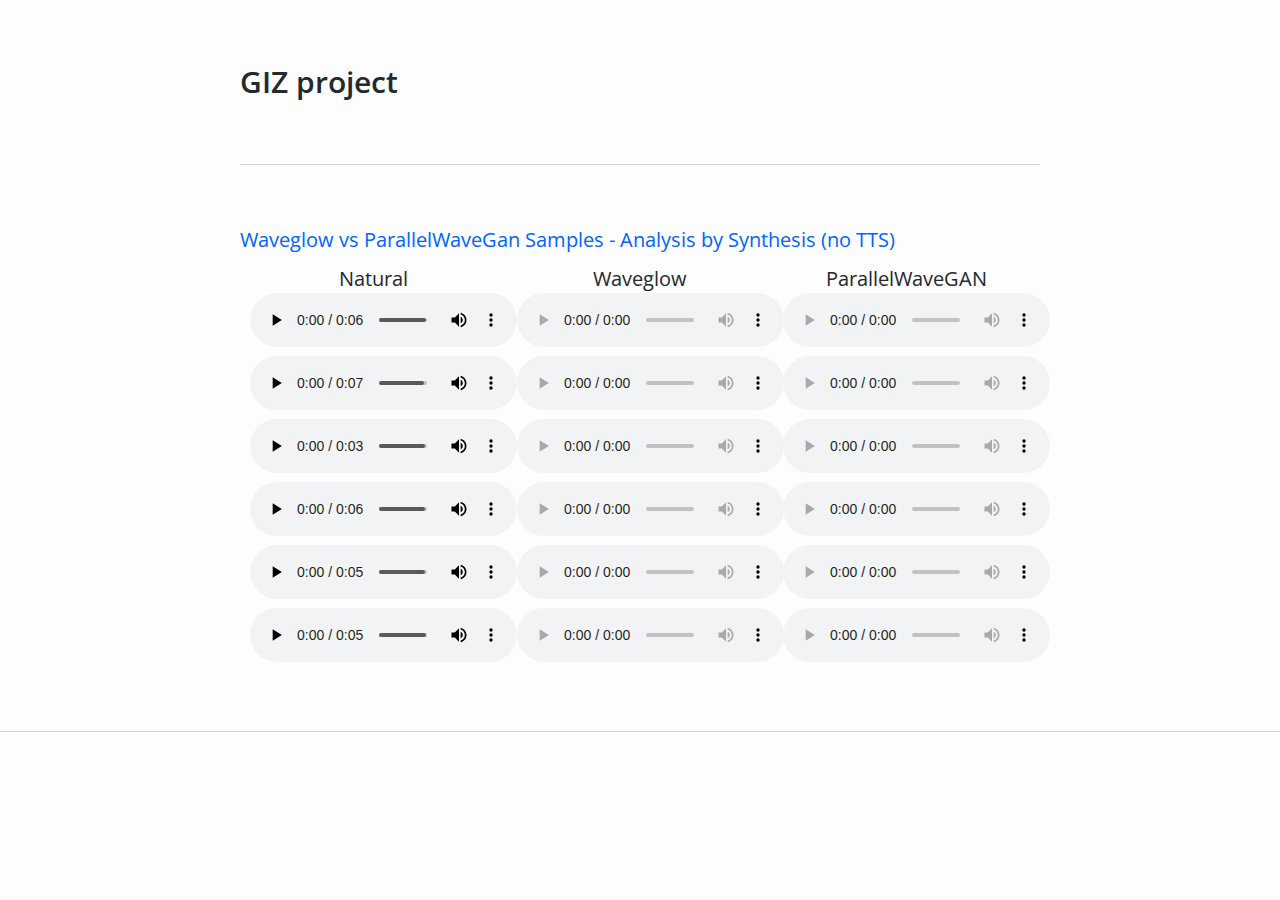
==== giz/index.html @ 2bfb4810 "changed layout to table, added natural samples" ====
<!DOCTYPE html>
<html lang="en">

<head>
    <title>GIZ project - Audio Samples</title>

    <link href="https://fonts.googleapis.com/css?family=Crimson+Text:400,400i" rel="stylesheet">
    <link href="https://fonts.googleapis.com/css?family=Open+Sans:400,600" rel="stylesheet">
    <link rel="stylesheet" type="text/css" href="index.css">

    <meta charset="utf-8">
    <meta name="viewport" content="width=device-width, initial-scale=1.0">
</head>

<body>



    <div id='section-1' class='section'>
        <h2>GIZ project</h2>

        <hr>
        <h4>Waveglow vs ParallelWaveGan Samples - Analysis by Synthesis (no TTS)</h3>
        
        
        <table border="2" align="center" cellpadding="20" cellspacing="0" bordercolor="#F4F4F4" style="width:100%">
            <!--<table border="1" style="width:50%" align="center">-->

            <tbody style="width:90%">
			<tr>
                <th style="width:33%">Natural</th>
                <th style="width:33%">Waveglow</th>
                <th style="width:33%"> ParallelWaveGAN</th>
            </tr>
            <tr>
                <td><div class='labeled-audio'><audio preload='metadata' controls><source src='samples/natural/TTS_01_1.wav' type='audio/mpeg'></audio></div></td>
                <td><div class='labeled-audio'><audio preload='metadata' controls><source src='samples/paralelwg/TTS_01_1_gen.wav' type='audio/mpeg'></audio></div></td>
                <td><div class='labeled-audio'><audio preload='metadata' controls><source src='samples/waveglow/TTS_01_1.wav_synthesis.wav' type='audio/mpeg'></audio></div></td>
            </tr>

            <tr>
                <td><div class='labeled-audio'><audio preload='metadata' controls><source src='samples/natural/TTS_01_2.wav' type='audio/mpeg'></audio></div></td>   
                <td><div class='labeled-audio'><audio preload='metadata' controls><source src='samples/paralelwg/TTS_01_2_gen.wav' type='audio/mpeg'></audio></div></td>
                <td><div class='labeled-audio'><audio preload='metadata' controls><source src='samples/waveglow/TTS_01_2.wav_synthesis.wav' type='audio/mpeg'></audio></div></td>
            </tr>

            <tr>
                <td><div class='labeled-audio'><audio preload='metadata' controls><source src='samples/natural/TTS_01_3.wav' type='audio/mpeg'></audio></div></td>
                <td><div class='labeled-audio'><audio preload='metadata' controls><source src='samples/paralelwg/TTS_01_3_gen.wav' type='audio/mpeg'></audio></div></td>
                <td><div class='labeled-audio'><audio preload='metadata' controls><source src='samples/waveglow/TTS_01_3.wav_synthesis.wav' type='audio/mpeg'></audio></div></td>
            </tr>
                
            <tr>
                <td><div class='labeled-audio'><audio preload='metadata' controls><source src='samples/natural/TTS_01_4.wav' type='audio/mpeg'></audio></div></td>
                <td><div class='labeled-audio'><audio preload='metadata' controls><source src='samples/paralelwg/TTS_01_4_gen.wav' type='audio/mpeg'></audio></div></td>
                <td><div class='labeled-audio'><audio preload='metadata' controls><source src='samples/waveglow/TTS_01_4.wav_synthesis.wav' type='audio/mpeg'></audio></div></td>
            </tr>

            <tr>
                <td><div class='labeled-audio'><audio preload='metadata' controls><source src='samples/natural/TTS_01_5.wav' type='audio/mpeg'></audio></div></td>
                <td><div class='labeled-audio'><audio preload='metadata' controls><source src='samples/paralelwg/TTS_01_5_gen.wav' type='audio/mpeg'></audio></div></td>
                <td><div class='labeled-audio'><audio preload='metadata' controls><source src='samples/waveglow/TTS_01_5.wav_synthesis.wav' type='audio/mpeg'></audio></div></td>
            </tr>


            <tr>
                <td><div class='labeled-audio'><audio preload='metadata' controls><source src='samples/natural/TTS_01_6.wav' type='audio/mpeg'></audio></div></td>
                <td><div class='labeled-audio'><audio preload='metadata' controls><source src='samples/paralelwg/TTS_01_6_gen.wav' type='audio/mpeg'></audio></div></td>
                <td><div class='labeled-audio'><audio preload='metadata' controls><source src='samples/waveglow/TTS_01_6.wav_synthesis.wav' type='audio/mpeg'></audio></div></td>
            </tr>

            </tbody>
        </table>



<!--
        <div class='playlist'>
            <div class='labeled-audio'><audio preload='metadata' controls><source src='samples/paralelwg/TTS_01_1_gen.wav' type='audio/mpeg'></audio></div>
            <div class='labeled-audio'><audio preload='metadata' controls><source src='samples/paralelwg/TTS_01_2_gen.wav' type='audio/mpeg'></audio></div>
            <div class='labeled-audio'><audio preload='metadata' controls><source src='samples/paralelwg/TTS_01_3_gen.wav' type='audio/mpeg'></audio></div>
            <div class='labeled-audio'><audio preload='metadata' controls><source src='samples/paralelwg/TTS_01_4_gen.wav' type='audio/mpeg'></audio></div>
            <div class='labeled-audio'><audio preload='metadata' controls><source src='samples/paralelwg/TTS_01_5_gen.wav' type='audio/mpeg'></audio></div>
            <div class='labeled-audio'><audio preload='metadata' controls><source src='samples/paralelwg/TTS_01_6_gen.wav' type='audio/mpeg'></audio></div>
	    <div class='labeled-audio'><audio preload='metadata' controls><source src='samples/paralelwg/TTS_01_7_gen.wav' type='audio/mpeg'></audio></div>
	    <div class='labeled-audio'><audio preload='metadata' controls><source src='samples/paralelwg/TTS_01_8_gen.wav' type='audio/mpeg'></audio></div>
	    <div class='labeled-audio'><audio preload='metadata' controls><source src='samples/paralelwg/TTS_01_9_gen.wav' type='audio/mpeg'></audio></div>
        </div>

        <h3>Waveglow Samples</h3>
        
        <div class='playlist'>
            <div class='labeled-audio'><audio preload='metadata' controls><source src='samples/waveglow/TTS_01_1.wav_synthesis.wav' type='audio/mpeg'></audio></div>
            <div class='labeled-audio'><audio preload='metadata' controls><source src='samples/waveglow/TTS_01_2.wav_synthesis.wav' type='audio/mpeg'></audio></div>
            <div class='labeled-audio'><audio preload='metadata' controls><source src='samples/waveglow/TTS_01_3.wav_synthesis.wav' type='audio/mpeg'></audio></div>
            <div class='labeled-audio'><audio preload='metadata' controls><source src='samples/waveglow/TTS_01_4.wav_synthesis.wav' type='audio/mpeg'></audio></div>
            <div class='labeled-audio'><audio preload='metadata' controls><source src='samples/waveglow/TTS_01_5.wav_synthesis.wav' type='audio/mpeg'></audio></div>
            <div class='labeled-audio'><audio preload='metadata' controls><source src='samples/waveglow/TTS_01_6.wav_synthesis.wav' type='audio/mpeg'></audio></div>
	    <div class='labeled-audio'><audio preload='metadata' controls><source src='samples/waveglow/TTS_01_7.wav_synthesis.wav' type='audio/mpeg'></audio></div>
            <div class='labeled-audio'><audio preload='metadata' controls><source src='samples/waveglow/TTS_01_8.wav_synthesis.wav' type='audio/mpeg'></audio></div>
            <div class='labeled-audio'><audio preload='metadata' controls><source src='samples/waveglow/TTS_01_9.wav_synthesis.wav' type='audio/mpeg'></audio></div>
        </div>
-->
        
    </div>

    <hr>
 



</body>
</html>
---- giz/index.css ----
* {
    margin: 0;
    padding: 0;
    border: none;
    box-sizing: border-box;
    font-family: "Crimson Text", serif;
    font-weight: 400;
    font-size: 20px;
    line-height: 145%;
    color: rgb(75, 81, 93);
}

body {
    background-color: rgb(253, 253, 254);
    margin: 60px 0px;
    min-width: 300px;
}

h4 {
   color: rgb(0,100,255);
   font-family: "Open Sans", sans-serif;
   margin-bottom:20px;
}

h1, h2, h3, th{
    font-family: "Open Sans", sans-serif;
    color: rgb(36, 41, 46);
}

h1 {
    text-align: center;
    font-size: 40px;
    font-weight: 600;
    margin-bottom: 40px;
}

h2 {
    font-size: 30px;
    font-weight: 600;
    margin: 60px 0px 10px 0px;
}

h3 {
    font-size: 24px;
    font-weight: 400;
    margin: 40px 0px 10px 0px;
    padding-bottom: 12px;
    border-bottom: 2px solid rgb(229,232,235);
}

h4 {
    font-size: 20px;
    font-weight: 400;
    margin: 40px 0px 10px 0px;
}

ul {
    display:table;
    padding-left: 8%;
    margin: 0px 0px;
}

li {
    font-size: 20px;
    margin-top: 15px;
}

li:first-of-type {
    margin-top: 0px;
}

a {
    color: rgb(68, 128, 200)
}

a:link {
    text-decoration: none;
}

a:visited {
    text-decoration: none;
}

audio {
    width: 100%;
}

audio:focus {
    outline: none;
}

select {
    margin: auto;
    margin-bottom: 20px;
    display: block;
    font-size: 20px;
    width: 170px;
}

hr {
    margin: 60px 0px;
    border-bottom: 1px solid rgb(205, 208, 211);
}

p {
    margin: 15px 0px 20px 0px;
    padding-right: 5px;
}

.section {
    margin-bottom: 100px;
    width: 90%;
    margin: auto;
    max-width: 800px;
}

.toc > li {
    margin-top: 0px;
}

.text {
    font-size: 16px;
    text-align: center;
    font-style: italic;
    line-height: 120%;
}

.text2 {
    position: absolute;
    bottom: 60px;
}

.labeled-audio {
    text-align: center;
    display: inline;
    max-width: 350px;
    min-width: 275px;
    flex: 1 1 275px;
    margin: 5px 10px;
    position: relative;
}

.labeled-audio2 {
    min-height: 135px;
}

.labeled-audio2 > audio {
    position: absolute;
    left: 0px;
    bottom: 0px;
}

.labeled-audio > p {
    margin: 10px 0px 2px;
}

.playlist {
    display: flex;
    width: 100%;
    justify-content: space-around;
    flex-wrap: wrap;
    margin: 10px 40px 0px 0px;
}

.playlist-title {
    display: block;
    margin: 0px 20%;
    margin-top: 30px;
}
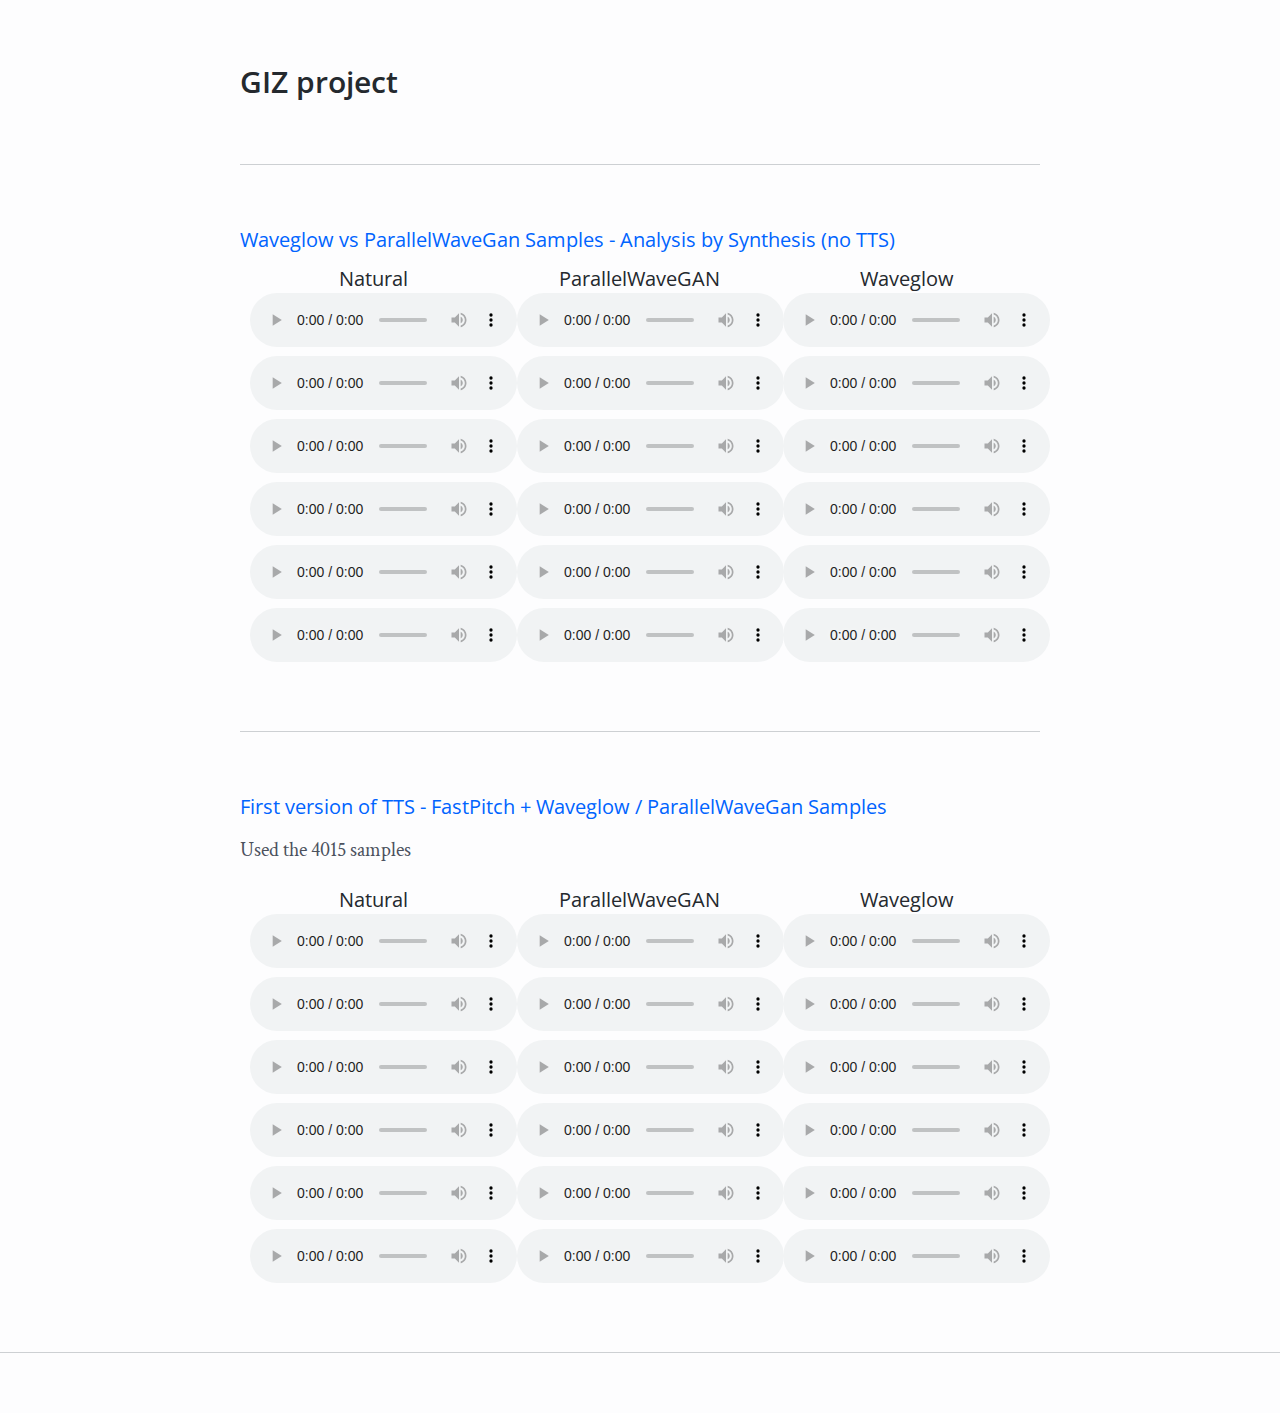
==== commit ddef9507: "minor bug fix in index.html" ====
--- a/giz/index.html
+++ b/giz/index.html
@@ -29,50 +29,105 @@
             <tbody style="width:90%">
 			<tr>
                 <th style="width:33%">Natural</th>
+                
+                <th style="width:33%"> ParallelWaveGAN</th>
                 <th style="width:33%">Waveglow</th>
-                <th style="width:33%"> ParallelWaveGAN</th>
             </tr>
             <tr>
-                <td><div class='labeled-audio'><audio preload='metadata' controls><source src='samples/natural/TTS_01_1.wav' type='audio/mpeg'></audio></div></td>
-                <td><div class='labeled-audio'><audio preload='metadata' controls><source src='samples/paralelwg/TTS_01_1_gen.wav' type='audio/mpeg'></audio></div></td>
-                <td><div class='labeled-audio'><audio preload='metadata' controls><source src='samples/waveglow/TTS_01_1.wav_synthesis.wav' type='audio/mpeg'></audio></div></td>
+                <td><div class='labeled-audio'><audio preload='metadata' controls><source src='samples/vocoder/natural/TTS_01_1.wav' type='audio/mpeg'></audio></div></td>
+                <td><div class='labeled-audio'><audio preload='metadata' controls><source src='samples/vocoder/paralelwg/TTS_01_1_gen.wav' type='audio/mpeg'></audio></div></td>
+                <td><div class='labeled-audio'><audio preload='metadata' controls><source src='samples/vocoder/waveglow/TTS_01_1.wav_synthesis.wav' type='audio/mpeg'></audio></div></td>
             </tr>
 
             <tr>
-                <td><div class='labeled-audio'><audio preload='metadata' controls><source src='samples/natural/TTS_01_2.wav' type='audio/mpeg'></audio></div></td>   
-                <td><div class='labeled-audio'><audio preload='metadata' controls><source src='samples/paralelwg/TTS_01_2_gen.wav' type='audio/mpeg'></audio></div></td>
-                <td><div class='labeled-audio'><audio preload='metadata' controls><source src='samples/waveglow/TTS_01_2.wav_synthesis.wav' type='audio/mpeg'></audio></div></td>
+                <td><div class='labeled-audio'><audio preload='metadata' controls><source src='samples/vocoder/natural/TTS_01_2.wav' type='audio/mpeg'></audio></div></td>   
+                <td><div class='labeled-audio'><audio preload='metadata' controls><source src='samples/vocoder/paralelwg/TTS_01_2_gen.wav' type='audio/mpeg'></audio></div></td>
+                <td><div class='labeled-audio'><audio preload='metadata' controls><source src='samples/vocoder/waveglow/TTS_01_2.wav_synthesis.wav' type='audio/mpeg'></audio></div></td>
             </tr>
 
             <tr>
-                <td><div class='labeled-audio'><audio preload='metadata' controls><source src='samples/natural/TTS_01_3.wav' type='audio/mpeg'></audio></div></td>
-                <td><div class='labeled-audio'><audio preload='metadata' controls><source src='samples/paralelwg/TTS_01_3_gen.wav' type='audio/mpeg'></audio></div></td>
-                <td><div class='labeled-audio'><audio preload='metadata' controls><source src='samples/waveglow/TTS_01_3.wav_synthesis.wav' type='audio/mpeg'></audio></div></td>
+                <td><div class='labeled-audio'><audio preload='metadata' controls><source src='samples/vocoder/natural/TTS_01_3.wav' type='audio/mpeg'></audio></div></td>
+                <td><div class='labeled-audio'><audio preload='metadata' controls><source src='samples/vocoder/paralelwg/TTS_01_3_gen.wav' type='audio/mpeg'></audio></div></td>
+                <td><div class='labeled-audio'><audio preload='metadata' controls><source src='samples/vocoder/waveglow/TTS_01_3.wav_synthesis.wav' type='audio/mpeg'></audio></div></td>
             </tr>
                 
             <tr>
-                <td><div class='labeled-audio'><audio preload='metadata' controls><source src='samples/natural/TTS_01_4.wav' type='audio/mpeg'></audio></div></td>
-                <td><div class='labeled-audio'><audio preload='metadata' controls><source src='samples/paralelwg/TTS_01_4_gen.wav' type='audio/mpeg'></audio></div></td>
-                <td><div class='labeled-audio'><audio preload='metadata' controls><source src='samples/waveglow/TTS_01_4.wav_synthesis.wav' type='audio/mpeg'></audio></div></td>
+                <td><div class='labeled-audio'><audio preload='metadata' controls><source src='samples/vocoder/natural/TTS_01_4.wav' type='audio/mpeg'></audio></div></td>
+                <td><div class='labeled-audio'><audio preload='metadata' controls><source src='samples/vocoder/paralelwg/TTS_01_4_gen.wav' type='audio/mpeg'></audio></div></td>
+                <td><div class='labeled-audio'><audio preload='metadata' controls><source src='samples/vocoder/waveglow/TTS_01_4.wav_synthesis.wav' type='audio/mpeg'></audio></div></td>
             </tr>
 
             <tr>
-                <td><div class='labeled-audio'><audio preload='metadata' controls><source src='samples/natural/TTS_01_5.wav' type='audio/mpeg'></audio></div></td>
-                <td><div class='labeled-audio'><audio preload='metadata' controls><source src='samples/paralelwg/TTS_01_5_gen.wav' type='audio/mpeg'></audio></div></td>
-                <td><div class='labeled-audio'><audio preload='metadata' controls><source src='samples/waveglow/TTS_01_5.wav_synthesis.wav' type='audio/mpeg'></audio></div></td>
+                <td><div class='labeled-audio'><audio preload='metadata' controls><source src='samples/vocoder/natural/TTS_01_5.wav' type='audio/mpeg'></audio></div></td>
+                <td><div class='labeled-audio'><audio preload='metadata' controls><source src='samples/vocoder/paralelwg/TTS_01_5_gen.wav' type='audio/mpeg'></audio></div></td>
+                <td><div class='labeled-audio'><audio preload='metadata' controls><source src='samples/vocoder/waveglow/TTS_01_5.wav_synthesis.wav' type='audio/mpeg'></audio></div></td>
             </tr>
 
 
             <tr>
-                <td><div class='labeled-audio'><audio preload='metadata' controls><source src='samples/natural/TTS_01_6.wav' type='audio/mpeg'></audio></div></td>
-                <td><div class='labeled-audio'><audio preload='metadata' controls><source src='samples/paralelwg/TTS_01_6_gen.wav' type='audio/mpeg'></audio></div></td>
-                <td><div class='labeled-audio'><audio preload='metadata' controls><source src='samples/waveglow/TTS_01_6.wav_synthesis.wav' type='audio/mpeg'></audio></div></td>
+                <td><div class='labeled-audio'><audio preload='metadata' controls><source src='samples/vocoder/natural/TTS_01_6.wav' type='audio/mpeg'></audio></div></td>
+                <td><div class='labeled-audio'><audio preload='metadata' controls><source src='samples/vocoder/paralelwg/TTS_01_6_gen.wav' type='audio/mpeg'></audio></div></td>
+                <td><div class='labeled-audio'><audio preload='metadata' controls><source src='samples/vocoder/waveglow/TTS_01_6.wav_synthesis.wav' type='audio/mpeg'></audio></div></td>
             </tr>
 
             </tbody>
         </table>
 
 
+
+<hr>
+        <h4>First version of TTS - FastPitch + Waveglow / ParallelWaveGan Samples</h3>
+         <p>Used the 4015 samples</p>
+        
+        
+        <table border="2" align="center" cellpadding="20" cellspacing="0" bordercolor="#F4F4F4" style="width:100%">
+            <!--<table border="1" style="width:50%" align="center">-->
+
+            <tbody style="width:90%">
+			<tr>
+                <th style="width:33%">Natural</th>
+                <th style="width:33%"> ParallelWaveGAN</th>
+                <th style="width:33%">Waveglow</th>
+            </tr>
+            <tr>
+                <td><div class='labeled-audio'><audio preload='metadata' controls><source src='samples/tts_1/natural/TTS_19_137.wav' type='audio/mpeg'></audio></div></td>
+                <td><div class='labeled-audio'><audio preload='metadata' controls><source src='samples/tts_1/parallelwg//TTS_19_138.wav' type='audio/mpeg'></audio></div></td>
+                <td><div class='labeled-audio'><audio preload='metadata' controls><source src='samples/tts_1/parallelwg/TTS_19_139.wav' type='audio/mpeg'></audio></div></td>
+            </tr>
+
+            <tr>
+                 <td><div class='labeled-audio'><audio preload='metadata' controls><source src='samples/tts_1/natural/TTS_19_137.wav' type='audio/mpeg'></audio></div></td>
+                <td><div class='labeled-audio'><audio preload='metadata' controls><source src='samples/tts_1/parallelwg/TTS_19_138.wav' type='audio/mpeg'></audio></div></td>
+                <td><div class='labeled-audio'><audio preload='metadata' controls><source src='samples/tts_1/waveglow/TTS_19_139.wav' type='audio/mpeg'></audio></div></td>
+            </tr>
+
+            <tr>
+                <td><div class='labeled-audio'><audio preload='metadata' controls><source src='samples/tts_1/natural/TTS_01_3.wav' type='audio/mpeg'></audio></div></td>
+                <td><div class='labeled-audio'><audio preload='metadata' controls><source src='samples/tts_1/parallelwg/TTS_01_3_gen.wav' type='audio/mpeg'></audio></div></td>
+                <td><div class='labeled-audio'><audio preload='metadata' controls><source src='samples/tts_1/waveglow/TTS_01_3.wav_synthesis.wav' type='audio/mpeg'></audio></div></td>
+            </tr>
+                
+            <tr>
+                <td><div class='labeled-audio'><audio preload='metadata' controls><source src='samples/tts_1/natural/TTS_01_4.wav' type='audio/mpeg'></audio></div></td>
+                <td><div class='labeled-audio'><audio preload='metadata' controls><source src='samples/tts_1/parallelwg/TTS_01_4_gen.wav' type='audio/mpeg'></audio></div></td>
+                <td><div class='labeled-audio'><audio preload='metadata' controls><source src='samples/tts_1/waveglow/TTS_01_4.wav_synthesis.wav' type='audio/mpeg'></audio></div></td>
+            </tr>
+
+            <tr>
+                <td><div class='labeled-audio'><audio preload='metadata' controls><source src='samples/tts_1/natural/TTS_01_5.wav' type='audio/mpeg'></audio></div></td>
+                <td><div class='labeled-audio'><audio preload='metadata' controls><source src='samples/tts_1/parallelwg/TTS_01_5_gen.wav' type='audio/mpeg'></audio></div></td>
+                <td><div class='labeled-audio'><audio preload='metadata' controls><source src='samples/tts_1/waveglow/TTS_01_5.wav_synthesis.wav' type='audio/mpeg'></audio></div></td>
+            </tr>
+
+
+            <tr>
+                <td><div class='labeled-audio'><audio preload='metadata' controls><source src='samples/tts_1/natural/TTS_01_6.wav' type='audio/mpeg'></audio></div></td>
+                <td><div class='labeled-audio'><audio preload='metadata' controls><source src='samples/tts_1/parallelwg/TTS_01_6_gen.wav' type='audio/mpeg'></audio></div></td>
+                <td><div class='labeled-audio'><audio preload='metadata' controls><source src='samples/tts_1/waveglow/TTS_01_6.wav_synthesis.wav' type='audio/mpeg'></audio></div></td>
+            </tr>
+
+            </tbody>
+        </table>
 
 <!--
         <div class='playlist'>
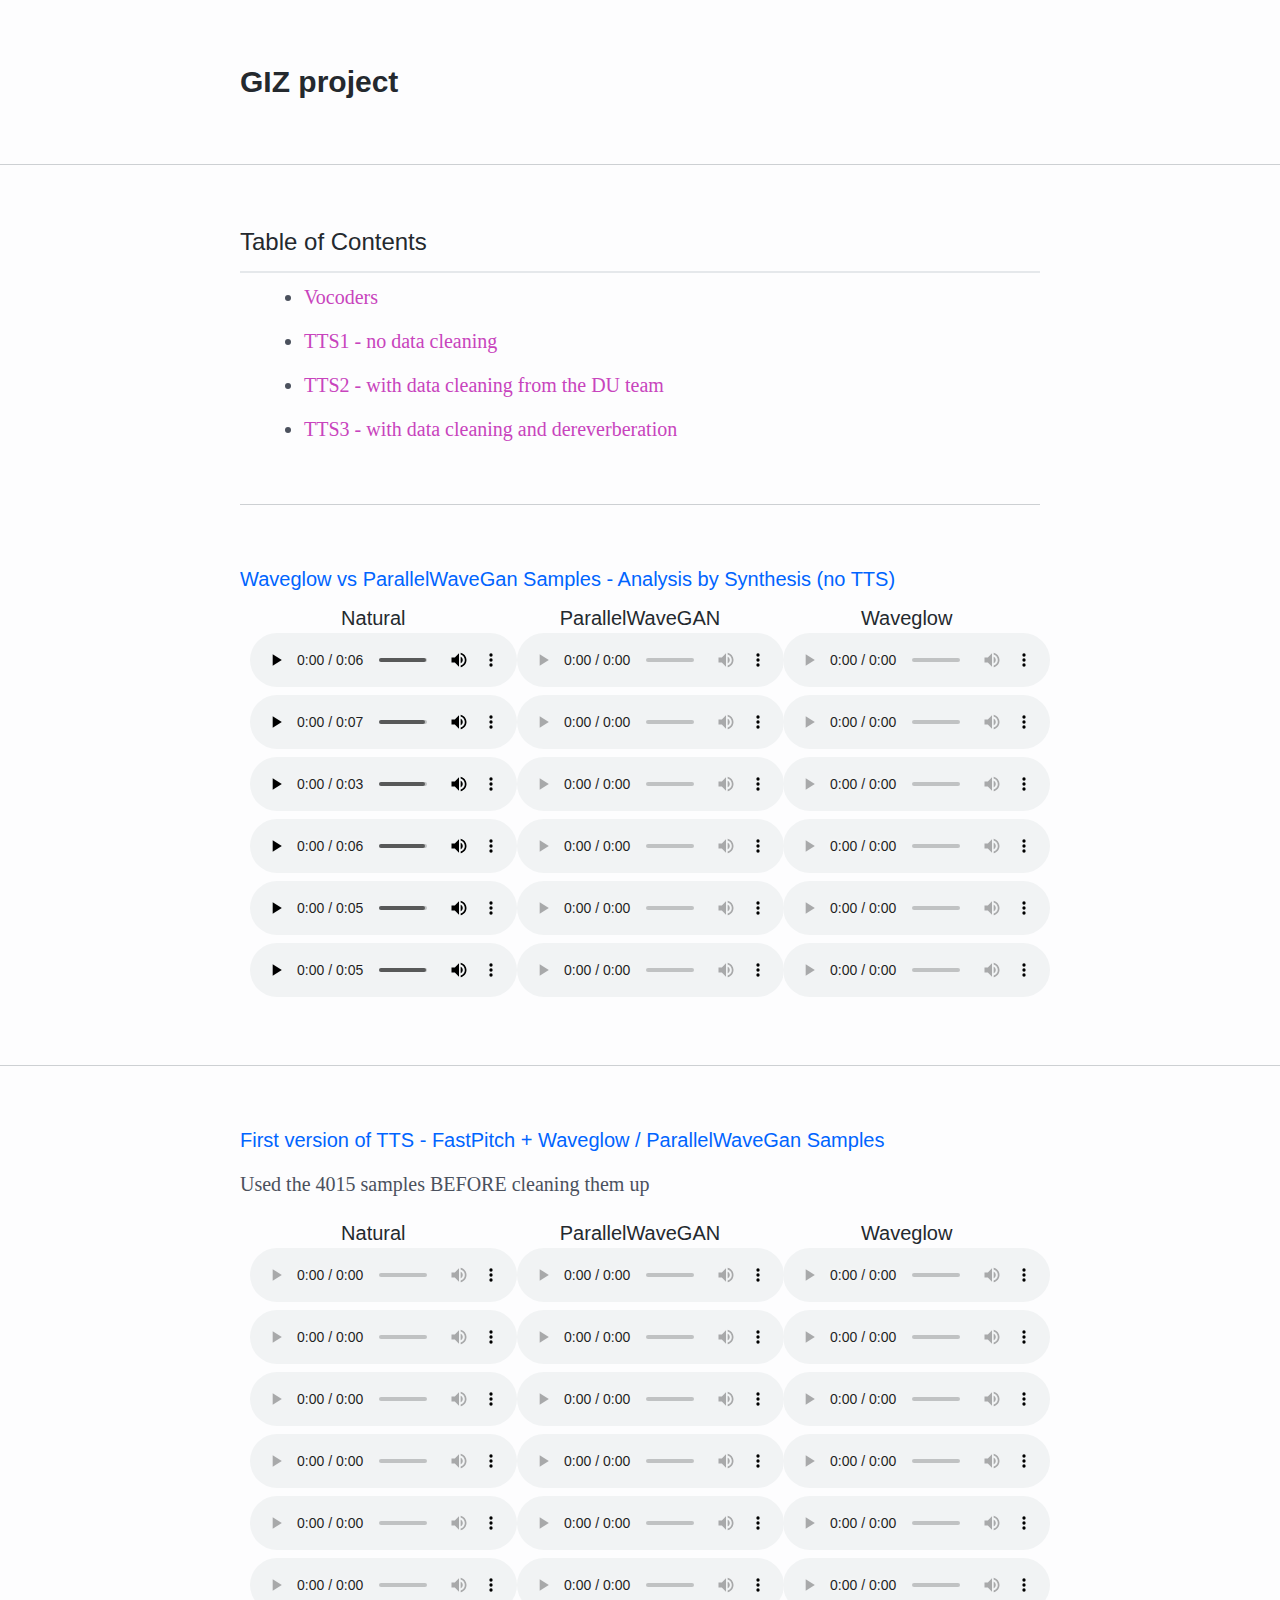
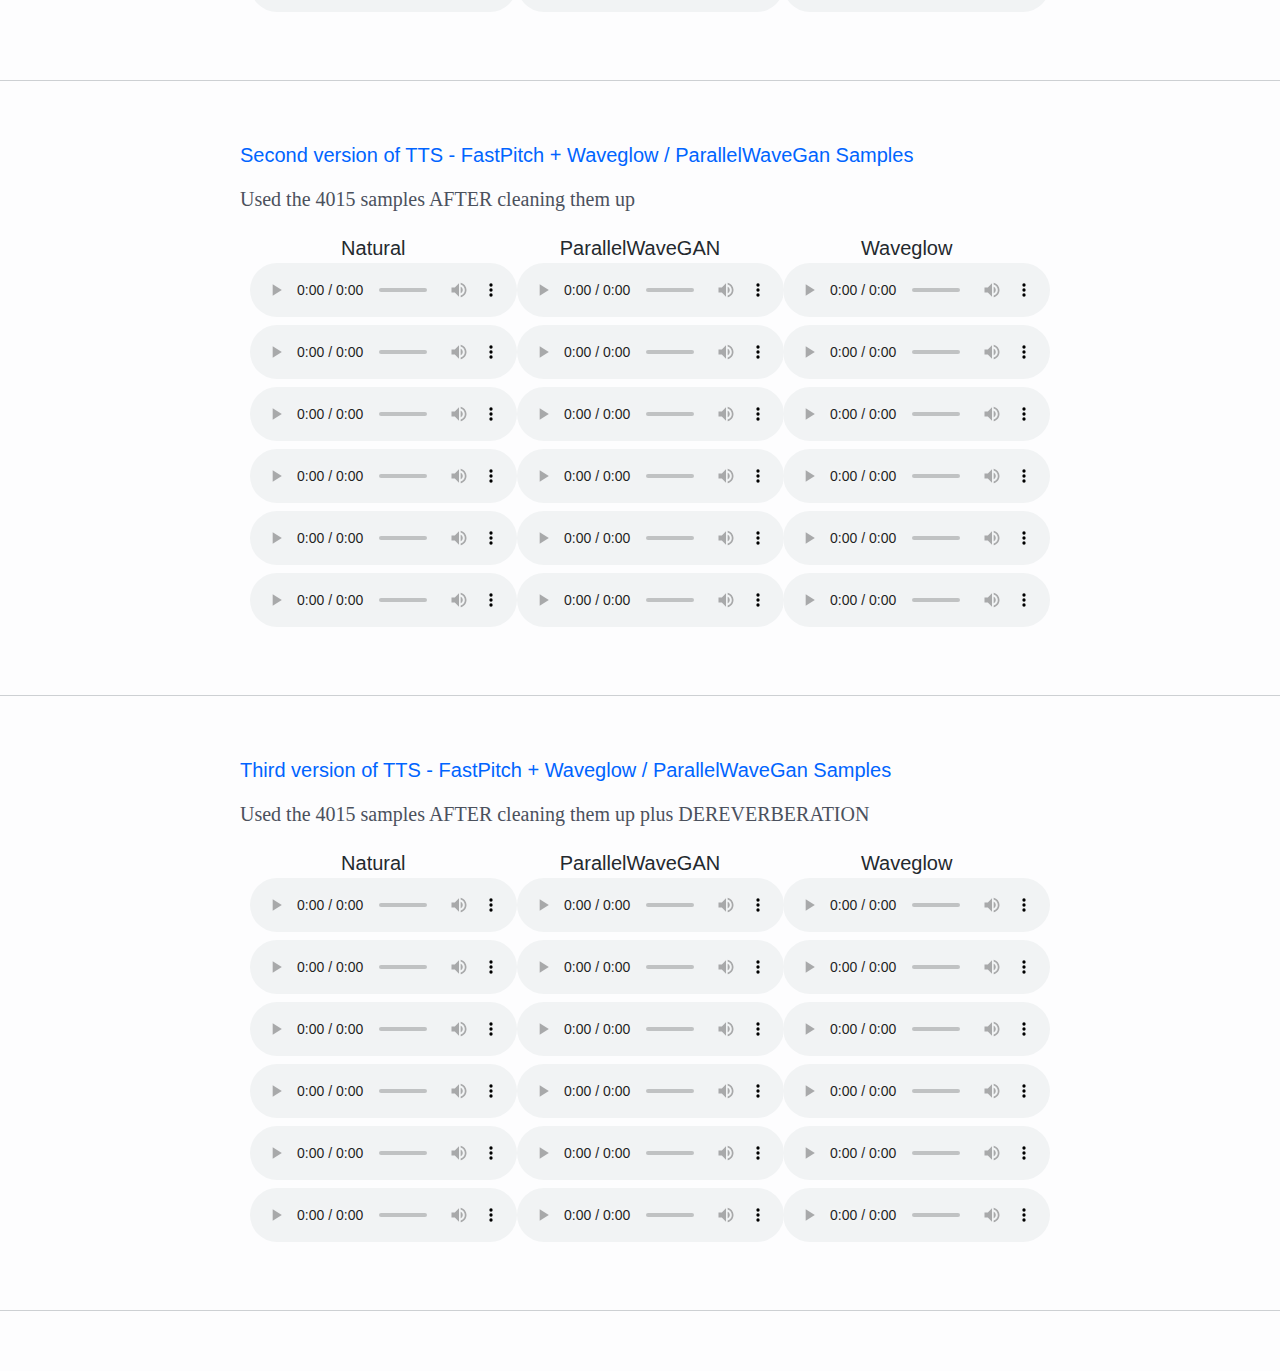
==== commit 8cf379aa: "removed unused files" ====
--- a/giz/index.html
+++ b/giz/index.html
@@ -14,10 +14,24 @@
 
 <body>
 
-
-
-    <div id='section-1' class='section'>
+    <div id='title' class='section'>
         <h2>GIZ project</h2>
+    </div>
+    <hr>
+    <div id = "toc" class='section'>
+        <h3>Table of Contents</h3>
+        <ul>
+            <li><a href="#vocoders">Vocoders</a></li>
+            <li><a href="#tts1">TTS1 - no data cleaning</a></li>
+            <li><a href="#tts2">TTS2 - with data cleaning from the DU team</a></li>
+            <li><a href="#tts3">TTS3 - with data cleaning and dereverberation</a></li>
+        </ul>
+    </div>
+
+
+
+    <div id='vocoders' class='section'>
+        
 
         <hr>
         <h4>Waveglow vs ParallelWaveGan Samples - Analysis by Synthesis (no TTS)</h3>
@@ -34,50 +48,51 @@
                 <th style="width:33%">Waveglow</th>
             </tr>
             <tr>
-                <td><div class='labeled-audio'><audio preload='metadata' controls><source src='samples/vocoder/natural/TTS_01_1.wav' type='audio/mpeg'></audio></div></td>
+                <td><div class='labeled-audio'><audio preload='metadata' controls><source src='samples/natural/TTS_01_1.wav' type='audio/mpeg'></audio></div></td>
                 <td><div class='labeled-audio'><audio preload='metadata' controls><source src='samples/vocoder/paralelwg/TTS_01_1_gen.wav' type='audio/mpeg'></audio></div></td>
                 <td><div class='labeled-audio'><audio preload='metadata' controls><source src='samples/vocoder/waveglow/TTS_01_1.wav_synthesis.wav' type='audio/mpeg'></audio></div></td>
             </tr>
 
             <tr>
-                <td><div class='labeled-audio'><audio preload='metadata' controls><source src='samples/vocoder/natural/TTS_01_2.wav' type='audio/mpeg'></audio></div></td>   
+                <td><div class='labeled-audio'><audio preload='metadata' controls><source src='samples/natural/TTS_01_2.wav' type='audio/mpeg'></audio></div></td>   
                 <td><div class='labeled-audio'><audio preload='metadata' controls><source src='samples/vocoder/paralelwg/TTS_01_2_gen.wav' type='audio/mpeg'></audio></div></td>
                 <td><div class='labeled-audio'><audio preload='metadata' controls><source src='samples/vocoder/waveglow/TTS_01_2.wav_synthesis.wav' type='audio/mpeg'></audio></div></td>
             </tr>
 
             <tr>
-                <td><div class='labeled-audio'><audio preload='metadata' controls><source src='samples/vocoder/natural/TTS_01_3.wav' type='audio/mpeg'></audio></div></td>
+                <td><div class='labeled-audio'><audio preload='metadata' controls><source src='samples/natural/TTS_01_3.wav' type='audio/mpeg'></audio></div></td>
                 <td><div class='labeled-audio'><audio preload='metadata' controls><source src='samples/vocoder/paralelwg/TTS_01_3_gen.wav' type='audio/mpeg'></audio></div></td>
                 <td><div class='labeled-audio'><audio preload='metadata' controls><source src='samples/vocoder/waveglow/TTS_01_3.wav_synthesis.wav' type='audio/mpeg'></audio></div></td>
             </tr>
                 
             <tr>
-                <td><div class='labeled-audio'><audio preload='metadata' controls><source src='samples/vocoder/natural/TTS_01_4.wav' type='audio/mpeg'></audio></div></td>
+                <td><div class='labeled-audio'><audio preload='metadata' controls><source src='samples/natural/TTS_01_4.wav' type='audio/mpeg'></audio></div></td>
                 <td><div class='labeled-audio'><audio preload='metadata' controls><source src='samples/vocoder/paralelwg/TTS_01_4_gen.wav' type='audio/mpeg'></audio></div></td>
                 <td><div class='labeled-audio'><audio preload='metadata' controls><source src='samples/vocoder/waveglow/TTS_01_4.wav_synthesis.wav' type='audio/mpeg'></audio></div></td>
             </tr>
 
             <tr>
-                <td><div class='labeled-audio'><audio preload='metadata' controls><source src='samples/vocoder/natural/TTS_01_5.wav' type='audio/mpeg'></audio></div></td>
+                <td><div class='labeled-audio'><audio preload='metadata' controls><source src='samples/natural/TTS_01_5.wav' type='audio/mpeg'></audio></div></td>
                 <td><div class='labeled-audio'><audio preload='metadata' controls><source src='samples/vocoder/paralelwg/TTS_01_5_gen.wav' type='audio/mpeg'></audio></div></td>
                 <td><div class='labeled-audio'><audio preload='metadata' controls><source src='samples/vocoder/waveglow/TTS_01_5.wav_synthesis.wav' type='audio/mpeg'></audio></div></td>
             </tr>
 
 
             <tr>
-                <td><div class='labeled-audio'><audio preload='metadata' controls><source src='samples/vocoder/natural/TTS_01_6.wav' type='audio/mpeg'></audio></div></td>
+                <td><div class='labeled-audio'><audio preload='metadata' controls><source src='samples/natural/TTS_01_6.wav' type='audio/mpeg'></audio></div></td>
                 <td><div class='labeled-audio'><audio preload='metadata' controls><source src='samples/vocoder/paralelwg/TTS_01_6_gen.wav' type='audio/mpeg'></audio></div></td>
                 <td><div class='labeled-audio'><audio preload='metadata' controls><source src='samples/vocoder/waveglow/TTS_01_6.wav_synthesis.wav' type='audio/mpeg'></audio></div></td>
             </tr>
 
             </tbody>
         </table>
-
+        </div>
 
 
 <hr>
+     <div id='tts1' class='section'>
         <h4>First version of TTS - FastPitch + Waveglow / ParallelWaveGan Samples</h3>
-         <p>Used the 4015 samples</p>
+         <p>Used the 4015 samples <b>BEFORE</b> cleaning them up</p>
         
         
         <table border="2" align="center" cellpadding="20" cellspacing="0" bordercolor="#F4F4F4" style="width:100%">
@@ -90,45 +105,162 @@
                 <th style="width:33%">Waveglow</th>
             </tr>
             <tr>
-                <td><div class='labeled-audio'><audio preload='metadata' controls><source src='samples/tts_1/natural/TTS_19_137.wav' type='audio/mpeg'></audio></div></td>
-                <td><div class='labeled-audio'><audio preload='metadata' controls><source src='samples/tts_1/parallelwg//TTS_19_138.wav' type='audio/mpeg'></audio></div></td>
+                <td><div class='labeled-audio'><audio preload='metadata' controls><source src='samples/natural/TTS_19_137.wav' type='audio/mpeg'></audio></div></td>
+                <td><div class='labeled-audio'><audio preload='metadata' controls><source src='samples/tts_1/parallelwg//TTS_19_137.wav' type='audio/mpeg'></audio></div></td>
+                <td><div class='labeled-audio'><audio preload='metadata' controls><source src='samples/tts_1/waveglow/TTS_19_137.wav' type='audio/mpeg'></audio></div></td>
+            </tr>
+
+            <tr>
+                 <td><div class='labeled-audio'><audio preload='metadata' controls><source src='samples/natural/TTS_19_138.wav' type='audio/mpeg'></audio></div></td>
+                <td><div class='labeled-audio'><audio preload='metadata' controls><source src='samples/tts_1/parallelwg/TTS_19_138.wav' type='audio/mpeg'></audio></div></td>
+                <td><div class='labeled-audio'><audio preload='metadata' controls><source src='samples/tts_1/waveglow/TTS_19_138.wav' type='audio/mpeg'></audio></div></td>
+            </tr>
+
+            <tr>
+                <td><div class='labeled-audio'><audio preload='metadata' controls><source src='samples/natural/TTS_19_139.wav' type='audio/mpeg'></audio></div></td>
                 <td><div class='labeled-audio'><audio preload='metadata' controls><source src='samples/tts_1/parallelwg/TTS_19_139.wav' type='audio/mpeg'></audio></div></td>
-            </tr>
-
-            <tr>
-                 <td><div class='labeled-audio'><audio preload='metadata' controls><source src='samples/tts_1/natural/TTS_19_137.wav' type='audio/mpeg'></audio></div></td>
-                <td><div class='labeled-audio'><audio preload='metadata' controls><source src='samples/tts_1/parallelwg/TTS_19_138.wav' type='audio/mpeg'></audio></div></td>
                 <td><div class='labeled-audio'><audio preload='metadata' controls><source src='samples/tts_1/waveglow/TTS_19_139.wav' type='audio/mpeg'></audio></div></td>
             </tr>
-
-            <tr>
-                <td><div class='labeled-audio'><audio preload='metadata' controls><source src='samples/tts_1/natural/TTS_01_3.wav' type='audio/mpeg'></audio></div></td>
-                <td><div class='labeled-audio'><audio preload='metadata' controls><source src='samples/tts_1/parallelwg/TTS_01_3_gen.wav' type='audio/mpeg'></audio></div></td>
-                <td><div class='labeled-audio'><audio preload='metadata' controls><source src='samples/tts_1/waveglow/TTS_01_3.wav_synthesis.wav' type='audio/mpeg'></audio></div></td>
-            </tr>
-                
-            <tr>
-                <td><div class='labeled-audio'><audio preload='metadata' controls><source src='samples/tts_1/natural/TTS_01_4.wav' type='audio/mpeg'></audio></div></td>
-                <td><div class='labeled-audio'><audio preload='metadata' controls><source src='samples/tts_1/parallelwg/TTS_01_4_gen.wav' type='audio/mpeg'></audio></div></td>
-                <td><div class='labeled-audio'><audio preload='metadata' controls><source src='samples/tts_1/waveglow/TTS_01_4.wav_synthesis.wav' type='audio/mpeg'></audio></div></td>
-            </tr>
-
-            <tr>
-                <td><div class='labeled-audio'><audio preload='metadata' controls><source src='samples/tts_1/natural/TTS_01_5.wav' type='audio/mpeg'></audio></div></td>
-                <td><div class='labeled-audio'><audio preload='metadata' controls><source src='samples/tts_1/parallelwg/TTS_01_5_gen.wav' type='audio/mpeg'></audio></div></td>
-                <td><div class='labeled-audio'><audio preload='metadata' controls><source src='samples/tts_1/waveglow/TTS_01_5.wav_synthesis.wav' type='audio/mpeg'></audio></div></td>
-            </tr>
-
-
-            <tr>
-                <td><div class='labeled-audio'><audio preload='metadata' controls><source src='samples/tts_1/natural/TTS_01_6.wav' type='audio/mpeg'></audio></div></td>
-                <td><div class='labeled-audio'><audio preload='metadata' controls><source src='samples/tts_1/parallelwg/TTS_01_6_gen.wav' type='audio/mpeg'></audio></div></td>
-                <td><div class='labeled-audio'><audio preload='metadata' controls><source src='samples/tts_1/waveglow/TTS_01_6.wav_synthesis.wav' type='audio/mpeg'></audio></div></td>
+                
+            <tr>
+                <td><div class='labeled-audio'><audio preload='metadata' controls><source src='samples/natural/TTS_19_140.wav' type='audio/mpeg'></audio></div></td>
+                <td><div class='labeled-audio'><audio preload='metadata' controls><source src='samples/tts_1/parallelwg/TTS_19_140.wav' type='audio/mpeg'></audio></div></td>
+                <td><div class='labeled-audio'><audio preload='metadata' controls><source src='samples/tts_1/waveglow/TTS_19_140.wav' type='audio/mpeg'></audio></div></td>
+            </tr>
+
+            <tr>
+                <td><div class='labeled-audio'><audio preload='metadata' controls><source src='samples/natural/TTS_19_141.wav' type='audio/mpeg'></audio></div></td>
+                <td><div class='labeled-audio'><audio preload='metadata' controls><source src='samples/tts_1/parallelwg/TTS_19_141.wav' type='audio/mpeg'></audio></div></td>
+                <td><div class='labeled-audio'><audio preload='metadata' controls><source src='samples/tts_1/waveglow/TTS_19_141.wav' type='audio/mpeg'></audio></div></td>
+            </tr>
+
+
+            <tr>
+                <td><div class='labeled-audio'><audio preload='metadata' controls><source src='samples/natural/TTS_19_142.wav' type='audio/mpeg'></audio></div></td>
+                <td><div class='labeled-audio'><audio preload='metadata' controls><source src='samples/tts_1/parallelwg/TTS_19_142.wav' type='audio/mpeg'></audio></div></td>
+                <td><div class='labeled-audio'><audio preload='metadata' controls><source src='samples/tts_1/waveglow/TTS_19_142.wav' type='audio/mpeg'></audio></div></td>
             </tr>
 
             </tbody>
         </table>
-
+        </div>
+
+
+        <hr>
+
+        <div id='tts2' class='section'>
+
+        <h4>Second version of TTS - FastPitch + Waveglow / ParallelWaveGan Samples</h3>
+         <p>Used the 4015 samples <b>AFTER</b> cleaning them up</p>
+        
+        
+        <table border="2" align="center" cellpadding="20" cellspacing="0" bordercolor="#F4F4F4" style="width:100%">
+            <!--<table border="1" style="width:50%" align="center">-->
+
+            <tbody style="width:90%">
+			<tr>
+                <th style="width:33%">Natural</th>
+                <th style="width:33%"> ParallelWaveGAN</th>
+                <th style="width:33%">Waveglow</th>
+            </tr>
+            <tr>
+                <td><div class='labeled-audio'><audio preload='metadata' controls><source src='samples/natural/TTS_19_137.wav' type='audio/mpeg'></audio></div></td>
+                <td><div class='labeled-audio'><audio preload='metadata' controls><source src='samples/tts_2/parallelwg//TTS_19_137.wav' type='audio/mpeg'></audio></div></td>
+                <td><div class='labeled-audio'><audio preload='metadata' controls><source src='samples/tts_2/waveglow/TTS_19_137.wav' type='audio/mpeg'></audio></div></td>
+            </tr>
+
+            <tr>
+                 <td><div class='labeled-audio'><audio preload='metadata' controls><source src='samples/natural/TTS_19_138.wav' type='audio/mpeg'></audio></div></td>
+                <td><div class='labeled-audio'><audio preload='metadata' controls><source src='samples/tts_2/parallelwg/TTS_19_138.wav' type='audio/mpeg'></audio></div></td>
+                <td><div class='labeled-audio'><audio preload='metadata' controls><source src='samples/tts_2/waveglow/TTS_19_138.wav' type='audio/mpeg'></audio></div></td>
+            </tr>
+
+            <tr>
+                <td><div class='labeled-audio'><audio preload='metadata' controls><source src='samples/natural/TTS_19_139.wav' type='audio/mpeg'></audio></div></td>
+                <td><div class='labeled-audio'><audio preload='metadata' controls><source src='samples/tts_2/parallelwg/TTS_19_139.wav' type='audio/mpeg'></audio></div></td>
+                <td><div class='labeled-audio'><audio preload='metadata' controls><source src='samples/tts_2/waveglow/TTS_19_139.wav' type='audio/mpeg'></audio></div></td>
+            </tr>
+                
+            <tr>
+                <td><div class='labeled-audio'><audio preload='metadata' controls><source src='samples/natural/TTS_19_140.wav' type='audio/mpeg'></audio></div></td>
+                <td><div class='labeled-audio'><audio preload='metadata' controls><source src='samples/tts_2/parallelwg/TTS_19_140.wav' type='audio/mpeg'></audio></div></td>
+                <td><div class='labeled-audio'><audio preload='metadata' controls><source src='samples/tts_2/waveglow/TTS_19_140.wav' type='audio/mpeg'></audio></div></td>
+            </tr>
+
+            <tr>
+                <td><div class='labeled-audio'><audio preload='metadata' controls><source src='samples/natural/TTS_19_141.wav' type='audio/mpeg'></audio></div></td>
+                <td><div class='labeled-audio'><audio preload='metadata' controls><source src='samples/tts_2/parallelwg/TTS_19_141.wav' type='audio/mpeg'></audio></div></td>
+                <td><div class='labeled-audio'><audio preload='metadata' controls><source src='samples/tts_2/waveglow/TTS_19_141.wav' type='audio/mpeg'></audio></div></td>
+            </tr>
+
+
+            <tr>
+                <td><div class='labeled-audio'><audio preload='metadata' controls><source src='samples/natural/TTS_19_142.wav' type='audio/mpeg'></audio></div></td>
+                <td><div class='labeled-audio'><audio preload='metadata' controls><source src='samples/tts_2/parallelwg/TTS_19_142.wav' type='audio/mpeg'></audio></div></td>
+                <td><div class='labeled-audio'><audio preload='metadata' controls><source src='samples/tts_2/waveglow/TTS_19_142.wav' type='audio/mpeg'></audio></div></td>
+            </tr>
+
+            </tbody>
+        </table>
+        </div>
+
+
+        <hr>
+
+        <div id='tts3' class='section'>
+        <h4>Third version of TTS - FastPitch + Waveglow / ParallelWaveGan Samples</h3>
+         <p>Used the 4015 samples <b>AFTER</b> cleaning them up plus <b>DEREVERBERATION</b></p>
+        
+        
+        <table border="2" align="center" cellpadding="20" cellspacing="0" bordercolor="#F4F4F4" style="width:100%">
+            <!--<table border="1" style="width:50%" align="center">-->
+
+            <tbody style="width:90%">
+			<tr>
+                <th style="width:33%">Natural</th>
+                <th style="width:33%"> ParallelWaveGAN</th>
+                <th style="width:33%">Waveglow</th>
+            </tr>
+            <tr>
+                <td><div class='labeled-audio'><audio preload='metadata' controls><source src='samples/deverb/TTS_19_137.wav' type='audio/mpeg'></audio></div></td>
+                <td><div class='labeled-audio'><audio preload='metadata' controls><source src='samples/tts_3/parallelwg//TTS_19_137.wav' type='audio/mpeg'></audio></div></td>
+                <td><div class='labeled-audio'><audio preload='metadata' controls><source src='samples/tts_3/waveglow/TTS_19_137.wav' type='audio/mpeg'></audio></div></td>
+            </tr>
+
+            <tr>
+                 <td><div class='labeled-audio'><audio preload='metadata' controls><source src='samples/deverb/TTS_19_138.wav' type='audio/mpeg'></audio></div></td>
+                <td><div class='labeled-audio'><audio preload='metadata' controls><source src='samples/tts_3/parallelwg/TTS_19_138.wav' type='audio/mpeg'></audio></div></td>
+                <td><div class='labeled-audio'><audio preload='metadata' controls><source src='samples/tts_3/waveglow/TTS_19_138.wav' type='audio/mpeg'></audio></div></td>
+            </tr>
+
+            <tr>
+                <td><div class='labeled-audio'><audio preload='metadata' controls><source src='samples/deverb/TTS_19_139.wav' type='audio/mpeg'></audio></div></td>
+                <td><div class='labeled-audio'><audio preload='metadata' controls><source src='samples/tts_3/parallelwg/TTS_19_139.wav' type='audio/mpeg'></audio></div></td>
+                <td><div class='labeled-audio'><audio preload='metadata' controls><source src='samples/tts_3/waveglow/TTS_19_139.wav' type='audio/mpeg'></audio></div></td>
+            </tr>
+                
+            <tr>
+                <td><div class='labeled-audio'><audio preload='metadata' controls><source src='samples/deverb/TTS_19_140.wav' type='audio/mpeg'></audio></div></td>
+                <td><div class='labeled-audio'><audio preload='metadata' controls><source src='samples/tts_3/parallelwg/TTS_19_140.wav' type='audio/mpeg'></audio></div></td>
+                <td><div class='labeled-audio'><audio preload='metadata' controls><source src='samples/tts_3/waveglow/TTS_19_140.wav' type='audio/mpeg'></audio></div></td>
+            </tr>
+
+            <tr>
+                <td><div class='labeled-audio'><audio preload='metadata' controls><source src='samples/deverb/TTS_19_141.wav' type='audio/mpeg'></audio></div></td>
+                <td><div class='labeled-audio'><audio preload='metadata' controls><source src='samples/tts_3/parallelwg/TTS_19_141.wav' type='audio/mpeg'></audio></div></td>
+                <td><div class='labeled-audio'><audio preload='metadata' controls><source src='samples/tts_3/waveglow/TTS_19_141.wav' type='audio/mpeg'></audio></div></td>
+            </tr>
+
+
+            <tr>
+                <td><div class='labeled-audio'><audio preload='metadata' controls><source src='samples/deverb/TTS_19_142.wav' type='audio/mpeg'></audio></div></td>
+                <td><div class='labeled-audio'><audio preload='metadata' controls><source src='samples/tts_3/parallelwg/TTS_19_142.wav' type='audio/mpeg'></audio></div></td>
+                <td><div class='labeled-audio'><audio preload='metadata' controls><source src='samples/tts_3/waveglow/TTS_19_142.wav' type='audio/mpeg'></audio></div></td>
+            </tr>
+
+            </tbody>
+        </table>
+        </div>
 <!--
         <div class='playlist'>
             <div class='labeled-audio'><audio preload='metadata' controls><source src='samples/paralelwg/TTS_01_1_gen.wav' type='audio/mpeg'></audio></div>
--- a/giz/index.css
+++ b/giz/index.css
@@ -3,7 +3,7 @@
     padding: 0;
     border: none;
     box-sizing: border-box;
-    font-family: "Crimson Text", serif;
+    font-family: "Roboto", serif;
     font-weight: 400;
     font-size: 20px;
     line-height: 145%;
@@ -16,14 +16,16 @@
     min-width: 300px;
 }
 
+
+
 h4 {
    color: rgb(0,100,255);
-   font-family: "Open Sans", sans-serif;
+   font-family: "Roboto", sans-serif;
    margin-bottom:20px;
 }
 
 h1, h2, h3, th{
-    font-family: "Open Sans", sans-serif;
+    font-family: "Roboto", sans-serif;
     color: rgb(36, 41, 46);
 }
 
@@ -70,7 +72,8 @@
 }
 
 a {
-    color: rgb(68, 128, 200)
+   /* color: rgb(68, 128, 200)*/
+    color: rgb(200 68 189);
 }
 
 a:link {
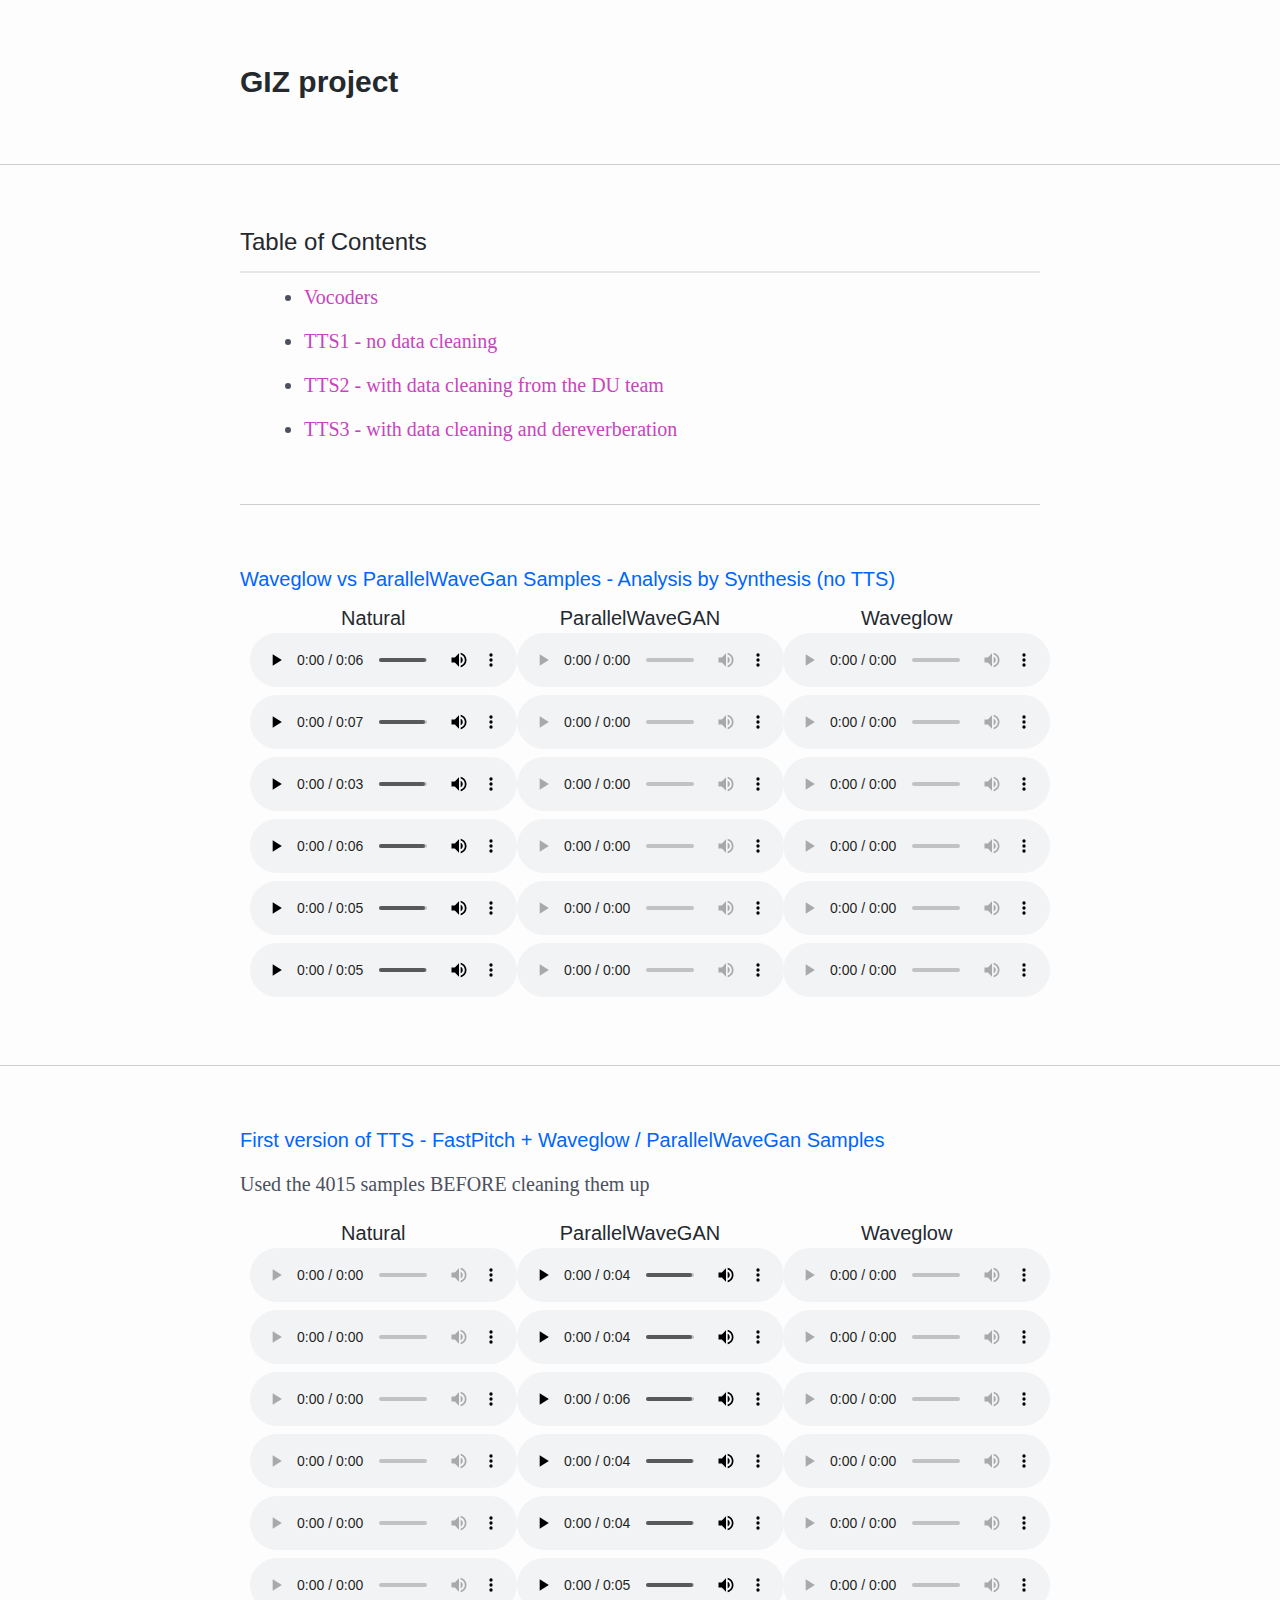
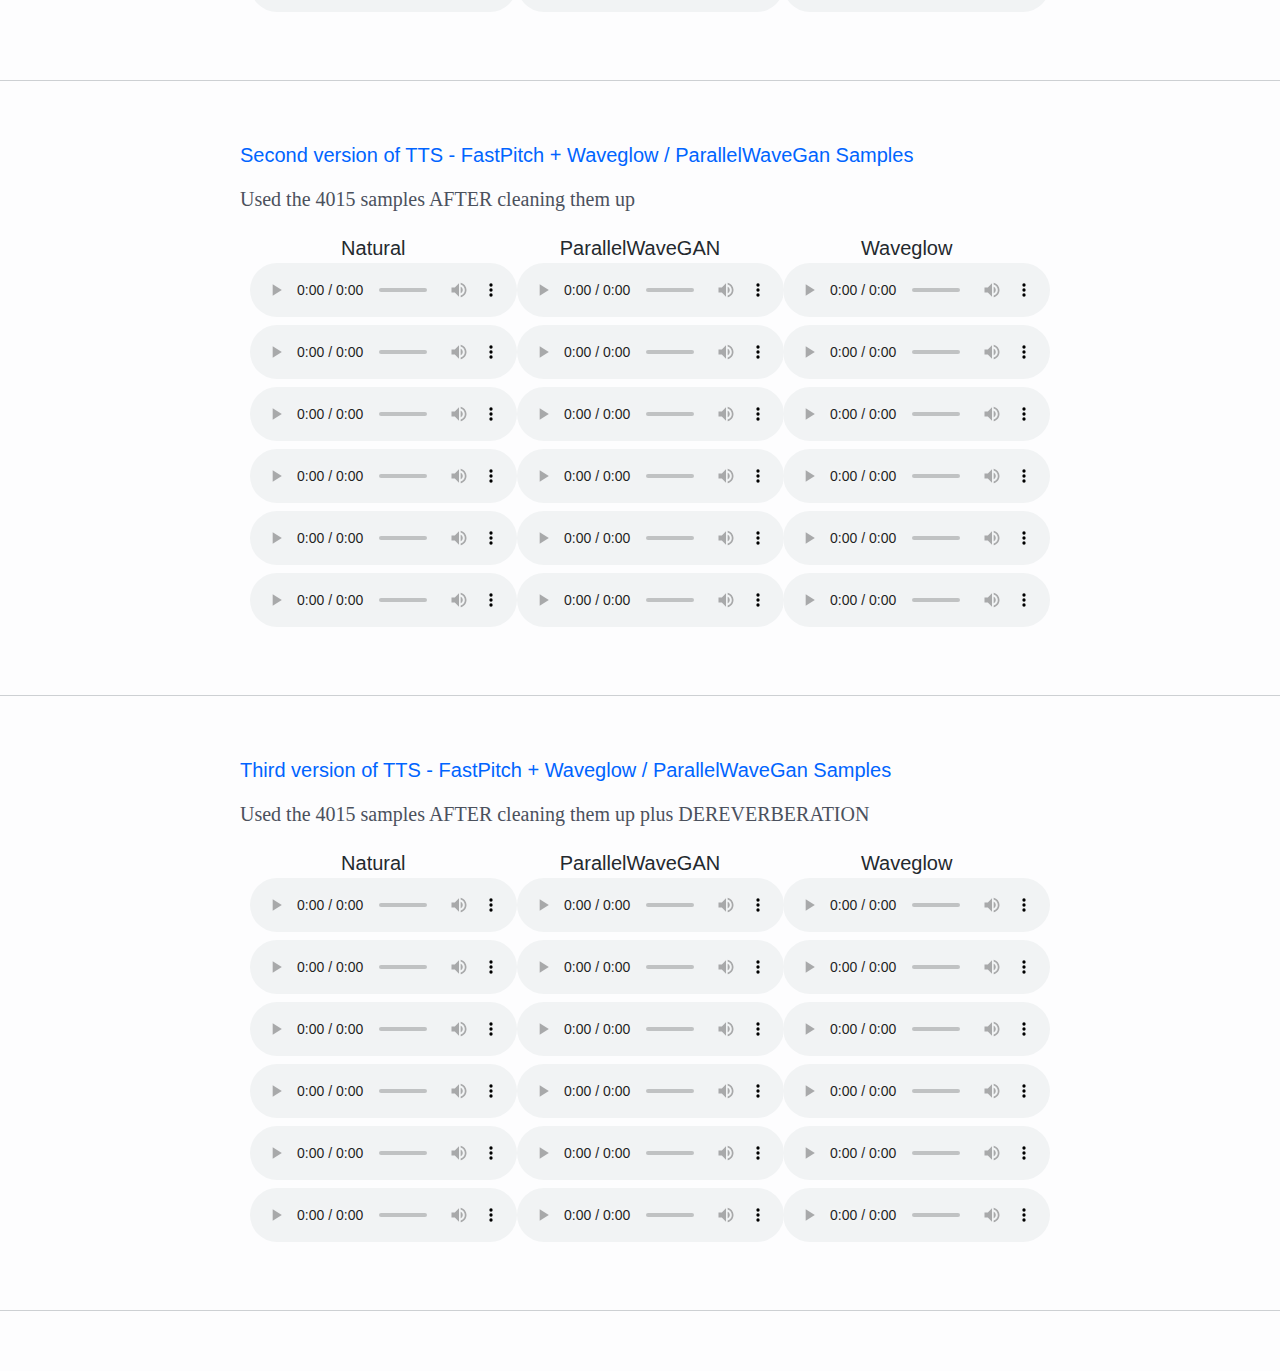
==== commit eb2f46e8: "added samples from 1000 checkpoints" ====
--- a/giz/index.html
+++ b/giz/index.html
@@ -55,13 +55,13 @@
 
             <tr>
                 <td><div class='labeled-audio'><audio preload='metadata' controls><source src='samples/natural/TTS_01_2.wav' type='audio/mpeg'></audio></div></td>   
-                <td><div class='labeled-audio'><audio preload='metadata' controls><source src='samples/vocoder/paralelwg/TTS_01_2_gen.wav' type='audio/mpeg'></audio></div></td>
+                <td><div class='labeled-audio'><audio preload='metadata' controls><source src='samples/vocoder/paralelwg/pwg_TTS_01_2_gen.wav' type='audio/mpeg'></audio></div></td>
                 <td><div class='labeled-audio'><audio preload='metadata' controls><source src='samples/vocoder/waveglow/TTS_01_2.wav_synthesis.wav' type='audio/mpeg'></audio></div></td>
             </tr>
 
             <tr>
                 <td><div class='labeled-audio'><audio preload='metadata' controls><source src='samples/natural/TTS_01_3.wav' type='audio/mpeg'></audio></div></td>
-                <td><div class='labeled-audio'><audio preload='metadata' controls><source src='samples/vocoder/paralelwg/TTS_01_3_gen.wav' type='audio/mpeg'></audio></div></td>
+                <td><div class='labeled-audio'><audio preload='metadata' controls><source src='samples/vocoder/paralelwg/pwg_TTS_01_3_gen.wav' type='audio/mpeg'></audio></div></td>
                 <td><div class='labeled-audio'><audio preload='metadata' controls><source src='samples/vocoder/waveglow/TTS_01_3.wav_synthesis.wav' type='audio/mpeg'></audio></div></td>
             </tr>
                 
@@ -106,38 +106,38 @@
             </tr>
             <tr>
                 <td><div class='labeled-audio'><audio preload='metadata' controls><source src='samples/natural/TTS_19_137.wav' type='audio/mpeg'></audio></div></td>
-                <td><div class='labeled-audio'><audio preload='metadata' controls><source src='samples/tts_1/parallelwg//TTS_19_137.wav' type='audio/mpeg'></audio></div></td>
+                <td><div class='labeled-audio'><audio preload='metadata' controls><source src='samples/tts_1/parallelwg/pwg_TTS_19_137.wav' type='audio/mpeg'></audio></div></td>
                 <td><div class='labeled-audio'><audio preload='metadata' controls><source src='samples/tts_1/waveglow/TTS_19_137.wav' type='audio/mpeg'></audio></div></td>
             </tr>
 
             <tr>
                  <td><div class='labeled-audio'><audio preload='metadata' controls><source src='samples/natural/TTS_19_138.wav' type='audio/mpeg'></audio></div></td>
-                <td><div class='labeled-audio'><audio preload='metadata' controls><source src='samples/tts_1/parallelwg/TTS_19_138.wav' type='audio/mpeg'></audio></div></td>
+                <td><div class='labeled-audio'><audio preload='metadata' controls><source src='samples/tts_1/parallelwg/pwg_TTS_19_138.wav' type='audio/mpeg'></audio></div></td>
                 <td><div class='labeled-audio'><audio preload='metadata' controls><source src='samples/tts_1/waveglow/TTS_19_138.wav' type='audio/mpeg'></audio></div></td>
             </tr>
 
             <tr>
                 <td><div class='labeled-audio'><audio preload='metadata' controls><source src='samples/natural/TTS_19_139.wav' type='audio/mpeg'></audio></div></td>
-                <td><div class='labeled-audio'><audio preload='metadata' controls><source src='samples/tts_1/parallelwg/TTS_19_139.wav' type='audio/mpeg'></audio></div></td>
+                <td><div class='labeled-audio'><audio preload='metadata' controls><source src='samples/tts_1/parallelwg/pwg_TTS_19_139.wav' type='audio/mpeg'></audio></div></td>
                 <td><div class='labeled-audio'><audio preload='metadata' controls><source src='samples/tts_1/waveglow/TTS_19_139.wav' type='audio/mpeg'></audio></div></td>
             </tr>
                 
             <tr>
                 <td><div class='labeled-audio'><audio preload='metadata' controls><source src='samples/natural/TTS_19_140.wav' type='audio/mpeg'></audio></div></td>
-                <td><div class='labeled-audio'><audio preload='metadata' controls><source src='samples/tts_1/parallelwg/TTS_19_140.wav' type='audio/mpeg'></audio></div></td>
+                <td><div class='labeled-audio'><audio preload='metadata' controls><source src='samples/tts_1/parallelwg/pwg_TTS_19_140.wav' type='audio/mpeg'></audio></div></td>
                 <td><div class='labeled-audio'><audio preload='metadata' controls><source src='samples/tts_1/waveglow/TTS_19_140.wav' type='audio/mpeg'></audio></div></td>
             </tr>
 
             <tr>
                 <td><div class='labeled-audio'><audio preload='metadata' controls><source src='samples/natural/TTS_19_141.wav' type='audio/mpeg'></audio></div></td>
-                <td><div class='labeled-audio'><audio preload='metadata' controls><source src='samples/tts_1/parallelwg/TTS_19_141.wav' type='audio/mpeg'></audio></div></td>
+                <td><div class='labeled-audio'><audio preload='metadata' controls><source src='samples/tts_1/parallelwg/pwg_TTS_19_141.wav' type='audio/mpeg'></audio></div></td>
                 <td><div class='labeled-audio'><audio preload='metadata' controls><source src='samples/tts_1/waveglow/TTS_19_141.wav' type='audio/mpeg'></audio></div></td>
             </tr>
 
 
             <tr>
                 <td><div class='labeled-audio'><audio preload='metadata' controls><source src='samples/natural/TTS_19_142.wav' type='audio/mpeg'></audio></div></td>
-                <td><div class='labeled-audio'><audio preload='metadata' controls><source src='samples/tts_1/parallelwg/TTS_19_142.wav' type='audio/mpeg'></audio></div></td>
+                <td><div class='labeled-audio'><audio preload='metadata' controls><source src='samples/tts_1/parallelwg/pwg_TTS_19_142.wav' type='audio/mpeg'></audio></div></td>
                 <td><div class='labeled-audio'><audio preload='metadata' controls><source src='samples/tts_1/waveglow/TTS_19_142.wav' type='audio/mpeg'></audio></div></td>
             </tr>
 
@@ -165,38 +165,38 @@
             </tr>
             <tr>
                 <td><div class='labeled-audio'><audio preload='metadata' controls><source src='samples/natural/TTS_19_137.wav' type='audio/mpeg'></audio></div></td>
-                <td><div class='labeled-audio'><audio preload='metadata' controls><source src='samples/tts_2/parallelwg//TTS_19_137.wav' type='audio/mpeg'></audio></div></td>
+                <td><div class='labeled-audio'><audio preload='metadata' controls><source src='samples/tts_2/parallelwg//pwg_TTS_19_137.wav' type='audio/mpeg'></audio></div></td>
                 <td><div class='labeled-audio'><audio preload='metadata' controls><source src='samples/tts_2/waveglow/TTS_19_137.wav' type='audio/mpeg'></audio></div></td>
             </tr>
 
             <tr>
                  <td><div class='labeled-audio'><audio preload='metadata' controls><source src='samples/natural/TTS_19_138.wav' type='audio/mpeg'></audio></div></td>
-                <td><div class='labeled-audio'><audio preload='metadata' controls><source src='samples/tts_2/parallelwg/TTS_19_138.wav' type='audio/mpeg'></audio></div></td>
+                <td><div class='labeled-audio'><audio preload='metadata' controls><source src='samples/tts_2/parallelwg/pwg_TTS_19_138.wav' type='audio/mpeg'></audio></div></td>
                 <td><div class='labeled-audio'><audio preload='metadata' controls><source src='samples/tts_2/waveglow/TTS_19_138.wav' type='audio/mpeg'></audio></div></td>
             </tr>
 
             <tr>
                 <td><div class='labeled-audio'><audio preload='metadata' controls><source src='samples/natural/TTS_19_139.wav' type='audio/mpeg'></audio></div></td>
-                <td><div class='labeled-audio'><audio preload='metadata' controls><source src='samples/tts_2/parallelwg/TTS_19_139.wav' type='audio/mpeg'></audio></div></td>
+                <td><div class='labeled-audio'><audio preload='metadata' controls><source src='samples/tts_2/parallelwg/pwg_TTS_19_139.wav' type='audio/mpeg'></audio></div></td>
                 <td><div class='labeled-audio'><audio preload='metadata' controls><source src='samples/tts_2/waveglow/TTS_19_139.wav' type='audio/mpeg'></audio></div></td>
             </tr>
                 
             <tr>
                 <td><div class='labeled-audio'><audio preload='metadata' controls><source src='samples/natural/TTS_19_140.wav' type='audio/mpeg'></audio></div></td>
-                <td><div class='labeled-audio'><audio preload='metadata' controls><source src='samples/tts_2/parallelwg/TTS_19_140.wav' type='audio/mpeg'></audio></div></td>
+                <td><div class='labeled-audio'><audio preload='metadata' controls><source src='samples/tts_2/parallelwg/pwg_TTS_19_140.wav' type='audio/mpeg'></audio></div></td>
                 <td><div class='labeled-audio'><audio preload='metadata' controls><source src='samples/tts_2/waveglow/TTS_19_140.wav' type='audio/mpeg'></audio></div></td>
             </tr>
 
             <tr>
                 <td><div class='labeled-audio'><audio preload='metadata' controls><source src='samples/natural/TTS_19_141.wav' type='audio/mpeg'></audio></div></td>
-                <td><div class='labeled-audio'><audio preload='metadata' controls><source src='samples/tts_2/parallelwg/TTS_19_141.wav' type='audio/mpeg'></audio></div></td>
+                <td><div class='labeled-audio'><audio preload='metadata' controls><source src='samples/tts_2/parallelwg/pwg_TTS_19_141.wav' type='audio/mpeg'></audio></div></td>
                 <td><div class='labeled-audio'><audio preload='metadata' controls><source src='samples/tts_2/waveglow/TTS_19_141.wav' type='audio/mpeg'></audio></div></td>
             </tr>
 
 
             <tr>
                 <td><div class='labeled-audio'><audio preload='metadata' controls><source src='samples/natural/TTS_19_142.wav' type='audio/mpeg'></audio></div></td>
-                <td><div class='labeled-audio'><audio preload='metadata' controls><source src='samples/tts_2/parallelwg/TTS_19_142.wav' type='audio/mpeg'></audio></div></td>
+                <td><div class='labeled-audio'><audio preload='metadata' controls><source src='samples/tts_2/parallelwg/pwg_TTS_19_142.wav' type='audio/mpeg'></audio></div></td>
                 <td><div class='labeled-audio'><audio preload='metadata' controls><source src='samples/tts_2/waveglow/TTS_19_142.wav' type='audio/mpeg'></audio></div></td>
             </tr>
 
@@ -223,38 +223,38 @@
             </tr>
             <tr>
                 <td><div class='labeled-audio'><audio preload='metadata' controls><source src='samples/deverb/TTS_19_137.wav' type='audio/mpeg'></audio></div></td>
-                <td><div class='labeled-audio'><audio preload='metadata' controls><source src='samples/tts_3/parallelwg//TTS_19_137.wav' type='audio/mpeg'></audio></div></td>
+                <td><div class='labeled-audio'><audio preload='metadata' controls><source src='samples/tts_3/parallelwg/pwg_TTS_19_137.wav' type='audio/mpeg'></audio></div></td>
                 <td><div class='labeled-audio'><audio preload='metadata' controls><source src='samples/tts_3/waveglow/TTS_19_137.wav' type='audio/mpeg'></audio></div></td>
             </tr>
 
             <tr>
                  <td><div class='labeled-audio'><audio preload='metadata' controls><source src='samples/deverb/TTS_19_138.wav' type='audio/mpeg'></audio></div></td>
-                <td><div class='labeled-audio'><audio preload='metadata' controls><source src='samples/tts_3/parallelwg/TTS_19_138.wav' type='audio/mpeg'></audio></div></td>
+                <td><div class='labeled-audio'><audio preload='metadata' controls><source src='samples/tts_3/parallelwg/pwg_TTS_19_138.wav' type='audio/mpeg'></audio></div></td>
                 <td><div class='labeled-audio'><audio preload='metadata' controls><source src='samples/tts_3/waveglow/TTS_19_138.wav' type='audio/mpeg'></audio></div></td>
             </tr>
 
             <tr>
                 <td><div class='labeled-audio'><audio preload='metadata' controls><source src='samples/deverb/TTS_19_139.wav' type='audio/mpeg'></audio></div></td>
-                <td><div class='labeled-audio'><audio preload='metadata' controls><source src='samples/tts_3/parallelwg/TTS_19_139.wav' type='audio/mpeg'></audio></div></td>
+                <td><div class='labeled-audio'><audio preload='metadata' controls><source src='samples/tts_3/parallelwg/pwg_TTS_19_139.wav' type='audio/mpeg'></audio></div></td>
                 <td><div class='labeled-audio'><audio preload='metadata' controls><source src='samples/tts_3/waveglow/TTS_19_139.wav' type='audio/mpeg'></audio></div></td>
             </tr>
                 
             <tr>
                 <td><div class='labeled-audio'><audio preload='metadata' controls><source src='samples/deverb/TTS_19_140.wav' type='audio/mpeg'></audio></div></td>
-                <td><div class='labeled-audio'><audio preload='metadata' controls><source src='samples/tts_3/parallelwg/TTS_19_140.wav' type='audio/mpeg'></audio></div></td>
+                <td><div class='labeled-audio'><audio preload='metadata' controls><source src='samples/tts_3/parallelwg/pwg_TTS_19_140.wav' type='audio/mpeg'></audio></div></td>
                 <td><div class='labeled-audio'><audio preload='metadata' controls><source src='samples/tts_3/waveglow/TTS_19_140.wav' type='audio/mpeg'></audio></div></td>
             </tr>
 
             <tr>
                 <td><div class='labeled-audio'><audio preload='metadata' controls><source src='samples/deverb/TTS_19_141.wav' type='audio/mpeg'></audio></div></td>
-                <td><div class='labeled-audio'><audio preload='metadata' controls><source src='samples/tts_3/parallelwg/TTS_19_141.wav' type='audio/mpeg'></audio></div></td>
+                <td><div class='labeled-audio'><audio preload='metadata' controls><source src='samples/tts_3/parallelwg/pwg_TTS_19_141.wav' type='audio/mpeg'></audio></div></td>
                 <td><div class='labeled-audio'><audio preload='metadata' controls><source src='samples/tts_3/waveglow/TTS_19_141.wav' type='audio/mpeg'></audio></div></td>
             </tr>
 
 
             <tr>
                 <td><div class='labeled-audio'><audio preload='metadata' controls><source src='samples/deverb/TTS_19_142.wav' type='audio/mpeg'></audio></div></td>
-                <td><div class='labeled-audio'><audio preload='metadata' controls><source src='samples/tts_3/parallelwg/TTS_19_142.wav' type='audio/mpeg'></audio></div></td>
+                <td><div class='labeled-audio'><audio preload='metadata' controls><source src='samples/tts_3/parallelwg/pwg_TTS_19_142.wav' type='audio/mpeg'></audio></div></td>
                 <td><div class='labeled-audio'><audio preload='metadata' controls><source src='samples/tts_3/waveglow/TTS_19_142.wav' type='audio/mpeg'></audio></div></td>
             </tr>
 
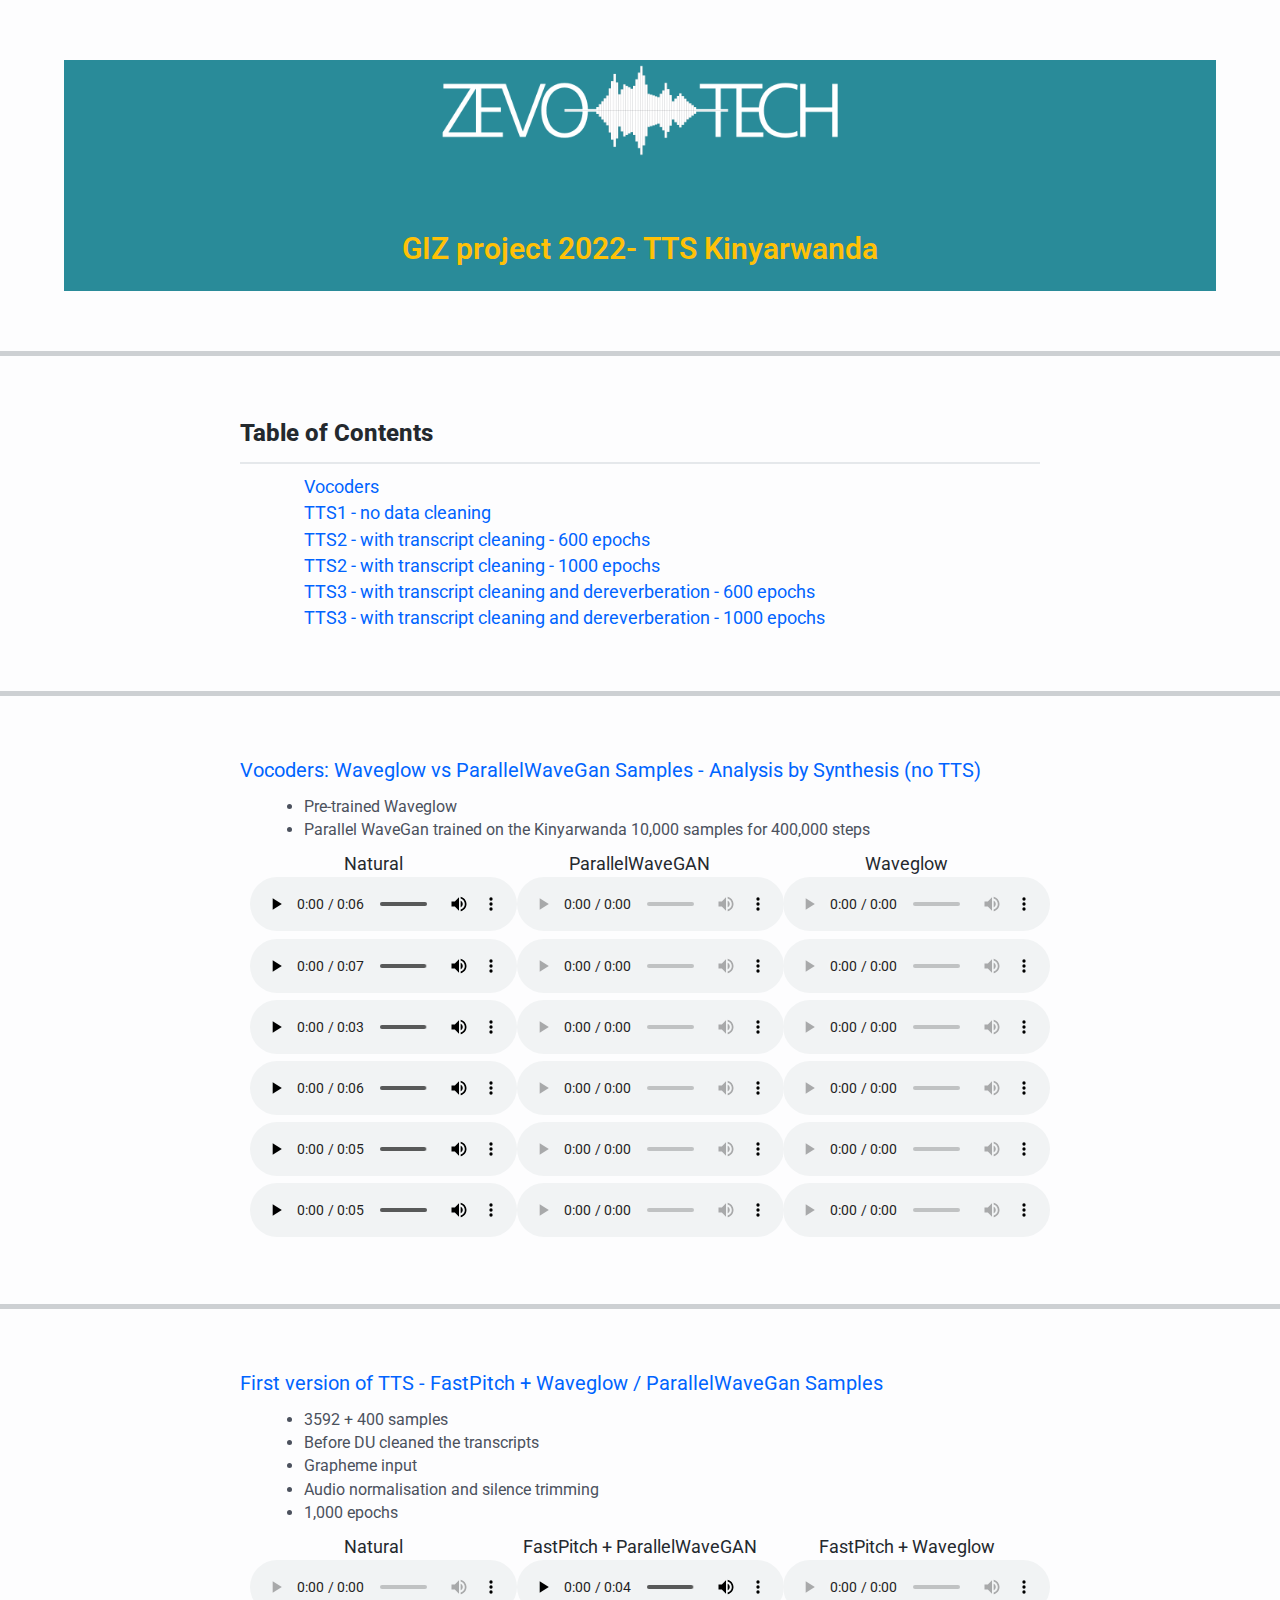
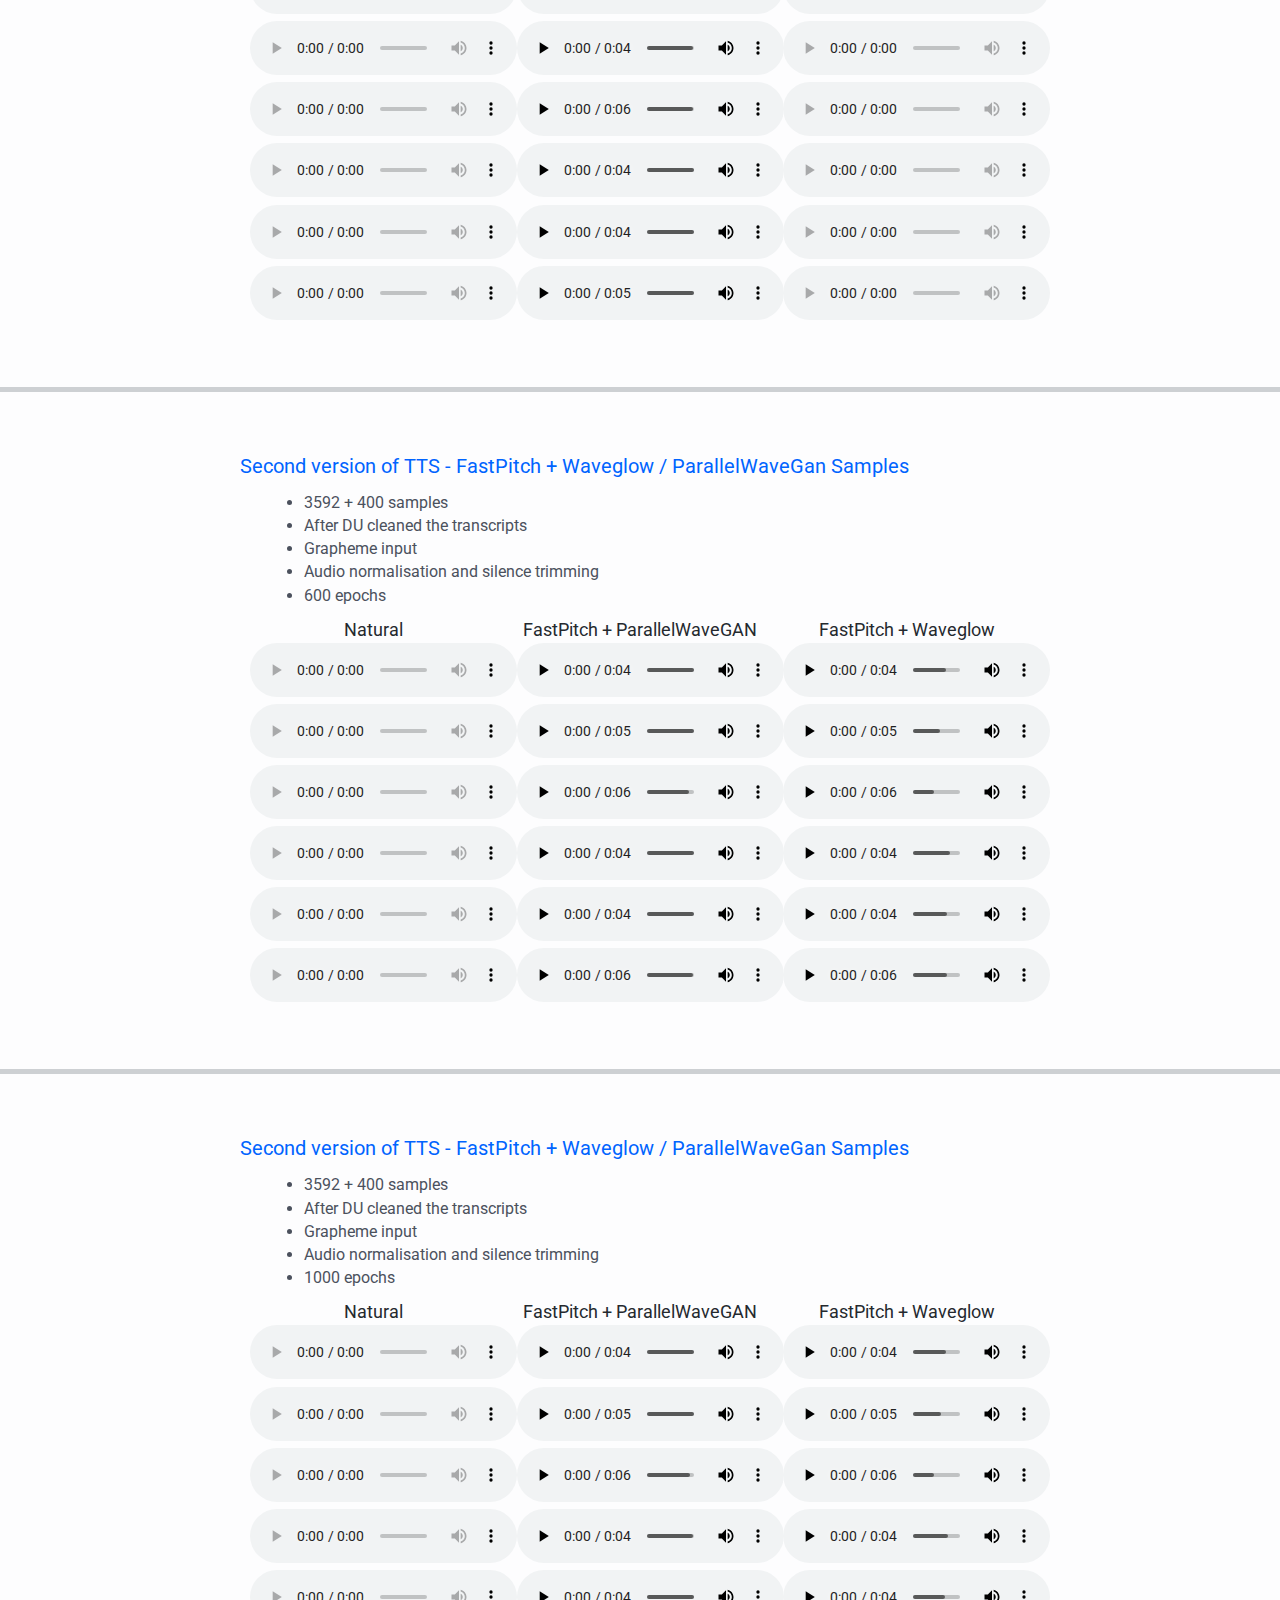
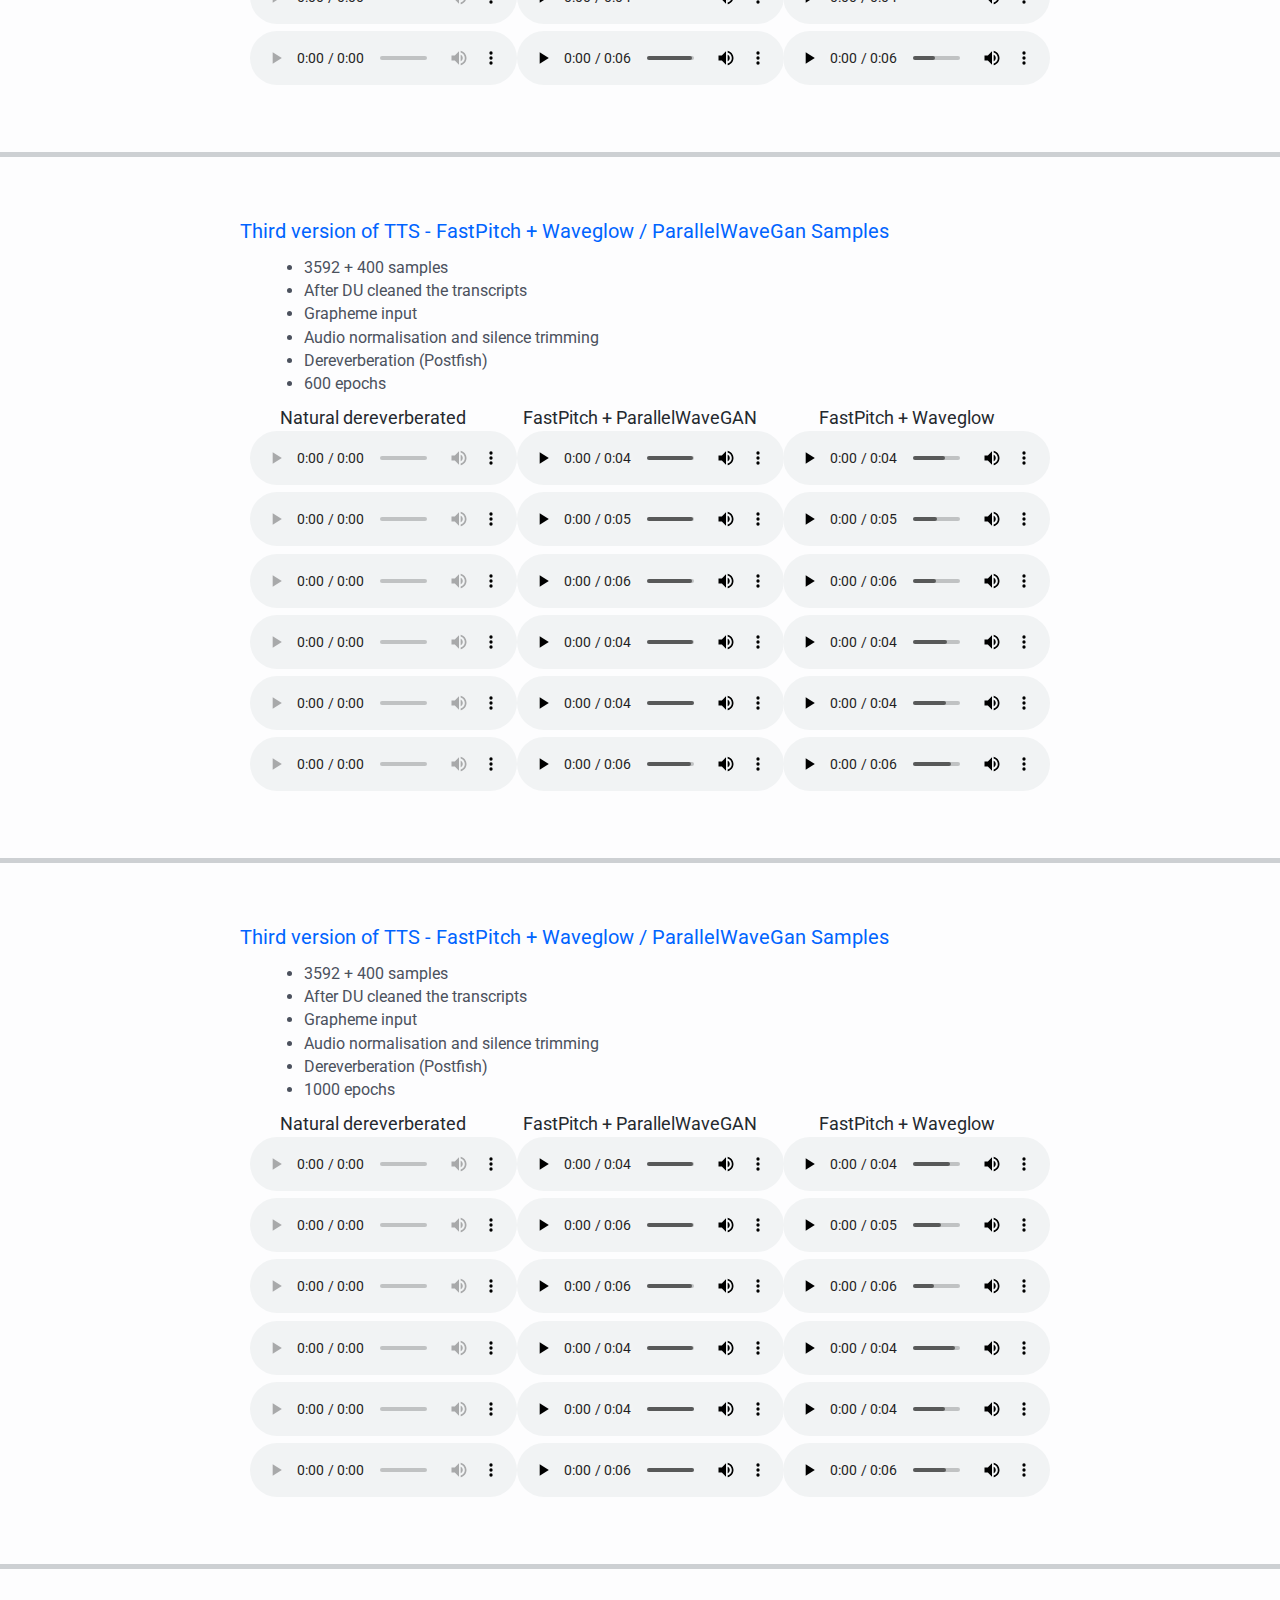
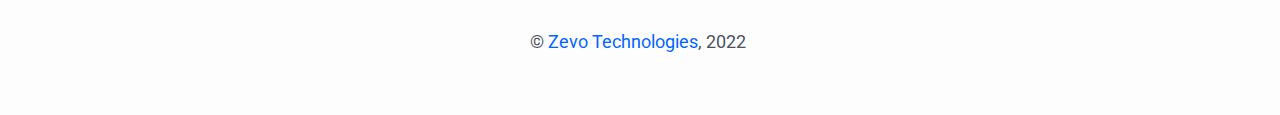
==== commit 7e525b4e: "layout changed for the index page and added more info for the systems" ====
--- a/giz/index.html
+++ b/giz/index.html
@@ -7,44 +7,53 @@
     <link href="https://fonts.googleapis.com/css?family=Crimson+Text:400,400i" rel="stylesheet">
     <link href="https://fonts.googleapis.com/css?family=Open+Sans:400,600" rel="stylesheet">
     <link rel="stylesheet" type="text/css" href="index.css">
-
+ 
+    <link rel="preconnect" href="https://fonts.googleapis.com">
+<link rel="preconnect" href="https://fonts.gstatic.com" crossorigin>
+<link href="https://fonts.googleapis.com/css2?family=Roboto:wght@400;600&display=swap" rel="stylesheet">
     <meta charset="utf-8">
     <meta name="viewport" content="width=device-width, initial-scale=1.0">
 </head>
 
 <body>
-
-    <div id='title' class='section'>
-        <h2>GIZ project</h2>
+    
+    
+    <div id='title' class='section' style="background:#298b99;text-align:center; width:90%; max-width:100%">
+        <a href="https://zevo-tech.com/company/"><img src="zevotech.png" height=100 style="text-align:center"></img></a>
+        <h2 style="color:#ffc107;padding-bottom:20px">GIZ project 2022- TTS Kinyarwanda</h2>
     </div>
     <hr>
+    
     <div id = "toc" class='section'>
         <h3>Table of Contents</h3>
-        <ul>
+        <ul style="list-style-type:none;">
             <li><a href="#vocoders">Vocoders</a></li>
             <li><a href="#tts1">TTS1 - no data cleaning</a></li>
-            <li><a href="#tts2">TTS2 - with data cleaning from the DU team</a></li>
-            <li><a href="#tts3">TTS3 - with data cleaning and dereverberation</a></li>
+            <li><a href="#tts2_600">TTS2 - with transcript cleaning - 600 epochs</a></li>
+            <li><a href="#tts2_1000">TTS2 - with transcript cleaning - 1000 epochs</a></li>
+            <li><a href="#tts3_600">TTS3 - with transcript cleaning and dereverberation - 600 epochs</a></li>
+            <li><a href="#tts3_1000">TTS3 - with transcript cleaning and dereverberation - 1000 epochs</a></li>
         </ul>
     </div>
 
 
 
+    <!--VOCODERS-->
+    <hr>
     <div id='vocoders' class='section'>
-        
-
-        <hr>
-        <h4>Waveglow vs ParallelWaveGan Samples - Analysis by Synthesis (no TTS)</h3>
-        
-        
-        <table border="2" align="center" cellpadding="20" cellspacing="0" bordercolor="#F4F4F4" style="width:100%">
-            <!--<table border="1" style="width:50%" align="center">-->
-
+        <h4>Vocoders: Waveglow vs ParallelWaveGan Samples - Analysis by Synthesis (no TTS)</h4>
+            <ul>
+              <li>Pre-trained Waveglow</li>
+              <li>Parallel WaveGan trained on the Kinyarwanda 10,000 samples for 400,000 steps</li>
+            </ul> 
+
+        
+        
+        <table border="2" align="center" cellpadding="20" cellspacing="0" bordercolor="#F4F4F4" style="width:100%">
             <tbody style="width:90%">
 			<tr>
                 <th style="width:33%">Natural</th>
-                
-                <th style="width:33%"> ParallelWaveGAN</th>
+                <th style="width:33%">ParallelWaveGAN</th>
                 <th style="width:33%">Waveglow</th>
             </tr>
             <tr>
@@ -55,13 +64,13 @@
 
             <tr>
                 <td><div class='labeled-audio'><audio preload='metadata' controls><source src='samples/natural/TTS_01_2.wav' type='audio/mpeg'></audio></div></td>   
-                <td><div class='labeled-audio'><audio preload='metadata' controls><source src='samples/vocoder/paralelwg/pwg_TTS_01_2_gen.wav' type='audio/mpeg'></audio></div></td>
+                <td><div class='labeled-audio'><audio preload='metadata' controls><source src='samples/vocoder/paralelwg/TTS_01_2_gen.wav' type='audio/mpeg'></audio></div></td>
                 <td><div class='labeled-audio'><audio preload='metadata' controls><source src='samples/vocoder/waveglow/TTS_01_2.wav_synthesis.wav' type='audio/mpeg'></audio></div></td>
             </tr>
 
             <tr>
                 <td><div class='labeled-audio'><audio preload='metadata' controls><source src='samples/natural/TTS_01_3.wav' type='audio/mpeg'></audio></div></td>
-                <td><div class='labeled-audio'><audio preload='metadata' controls><source src='samples/vocoder/paralelwg/pwg_TTS_01_3_gen.wav' type='audio/mpeg'></audio></div></td>
+                <td><div class='labeled-audio'><audio preload='metadata' controls><source src='samples/vocoder/paralelwg/TTS_01_3_gen.wav' type='audio/mpeg'></audio></div></td>
                 <td><div class='labeled-audio'><audio preload='metadata' controls><source src='samples/vocoder/waveglow/TTS_01_3.wav_synthesis.wav' type='audio/mpeg'></audio></div></td>
             </tr>
                 
@@ -76,8 +85,6 @@
                 <td><div class='labeled-audio'><audio preload='metadata' controls><source src='samples/vocoder/paralelwg/TTS_01_5_gen.wav' type='audio/mpeg'></audio></div></td>
                 <td><div class='labeled-audio'><audio preload='metadata' controls><source src='samples/vocoder/waveglow/TTS_01_5.wav_synthesis.wav' type='audio/mpeg'></audio></div></td>
             </tr>
-
-
             <tr>
                 <td><div class='labeled-audio'><audio preload='metadata' controls><source src='samples/natural/TTS_01_6.wav' type='audio/mpeg'></audio></div></td>
                 <td><div class='labeled-audio'><audio preload='metadata' controls><source src='samples/vocoder/paralelwg/TTS_01_6_gen.wav' type='audio/mpeg'></audio></div></td>
@@ -89,20 +96,25 @@
         </div>
 
 
-<hr>
+    <!-- FIRST VERSION - tts_1 -->
+    <hr>
      <div id='tts1' class='section'>
-        <h4>First version of TTS - FastPitch + Waveglow / ParallelWaveGan Samples</h3>
-         <p>Used the 4015 samples <b>BEFORE</b> cleaning them up</p>
-        
-        
-        <table border="2" align="center" cellpadding="20" cellspacing="0" bordercolor="#F4F4F4" style="width:100%">
-            <!--<table border="1" style="width:50%" align="center">-->
-
+        <h4>First version of TTS - FastPitch + Waveglow / ParallelWaveGan Samples</h4>
+            <ul>
+                  <li>3592 + 400 samples</li>
+                  <li>Before DU cleaned the transcripts</li>
+                  <li>Grapheme input</li>
+                  <li>Audio normalisation and silence trimming</li>
+                  <li>1,000 epochs</li>
+            </ul> 
+
+        
+        <table border="2" align="center" cellpadding="20" cellspacing="0" bordercolor="#F4F4F4" style="width:100%">
             <tbody style="width:90%">
 			<tr>
                 <th style="width:33%">Natural</th>
-                <th style="width:33%"> ParallelWaveGAN</th>
-                <th style="width:33%">Waveglow</th>
+                <th style="width:33%">FastPitch + ParallelWaveGAN</th>
+                <th style="width:33%">FastPitch + Waveglow</th>
             </tr>
             <tr>
                 <td><div class='labeled-audio'><audio preload='metadata' controls><source src='samples/natural/TTS_19_137.wav' type='audio/mpeg'></audio></div></td>
@@ -146,12 +158,18 @@
         </div>
 
 
+        <!-- SECOND VERSION - tts_2_600 -->
         <hr>
-
-        <div id='tts2' class='section'>
-
-        <h4>Second version of TTS - FastPitch + Waveglow / ParallelWaveGan Samples</h3>
-         <p>Used the 4015 samples <b>AFTER</b> cleaning them up</p>
+        <div id='tts2_600' class='section'>
+
+        <h4>Second version of TTS - FastPitch + Waveglow / ParallelWaveGan Samples</h4>
+            <ul>
+                  <li>3592 + 400 samples</li>
+                  <li>After DU cleaned the transcripts</li>
+                  <li>Grapheme input</li>
+                  <li>Audio normalisation and silence trimming</li>
+                  <li>600 epochs</li>
+            </ul> 
         
         
         <table border="2" align="center" cellpadding="20" cellspacing="0" bordercolor="#F4F4F4" style="width:100%">
@@ -160,56 +178,191 @@
             <tbody style="width:90%">
 			<tr>
                 <th style="width:33%">Natural</th>
-                <th style="width:33%"> ParallelWaveGAN</th>
-                <th style="width:33%">Waveglow</th>
+                <th style="width:33%">FastPitch + ParallelWaveGAN</th>
+                <th style="width:33%">FastPitch + Waveglow</th>
             </tr>
             <tr>
                 <td><div class='labeled-audio'><audio preload='metadata' controls><source src='samples/natural/TTS_19_137.wav' type='audio/mpeg'></audio></div></td>
-                <td><div class='labeled-audio'><audio preload='metadata' controls><source src='samples/tts_2/parallelwg//pwg_TTS_19_137.wav' type='audio/mpeg'></audio></div></td>
-                <td><div class='labeled-audio'><audio preload='metadata' controls><source src='samples/tts_2/waveglow/TTS_19_137.wav' type='audio/mpeg'></audio></div></td>
+                <td><div class='labeled-audio'><audio preload='metadata' controls><source src='samples/tts_2_600/parallelwg//pwg_TTS_19_137.wav' type='audio/mpeg'></audio></div></td>
+                <td><div class='labeled-audio'><audio preload='metadata' controls><source src='samples/tts_2_600/waveglow/TTS_19_137.wav' type='audio/mpeg'></audio></div></td>
             </tr>
 
             <tr>
                  <td><div class='labeled-audio'><audio preload='metadata' controls><source src='samples/natural/TTS_19_138.wav' type='audio/mpeg'></audio></div></td>
-                <td><div class='labeled-audio'><audio preload='metadata' controls><source src='samples/tts_2/parallelwg/pwg_TTS_19_138.wav' type='audio/mpeg'></audio></div></td>
-                <td><div class='labeled-audio'><audio preload='metadata' controls><source src='samples/tts_2/waveglow/TTS_19_138.wav' type='audio/mpeg'></audio></div></td>
+                <td><div class='labeled-audio'><audio preload='metadata' controls><source src='samples/tts_2_600/parallelwg/pwg_TTS_19_138.wav' type='audio/mpeg'></audio></div></td>
+                <td><div class='labeled-audio'><audio preload='metadata' controls><source src='samples/tts_2_600/waveglow/TTS_19_138.wav' type='audio/mpeg'></audio></div></td>
             </tr>
 
             <tr>
                 <td><div class='labeled-audio'><audio preload='metadata' controls><source src='samples/natural/TTS_19_139.wav' type='audio/mpeg'></audio></div></td>
-                <td><div class='labeled-audio'><audio preload='metadata' controls><source src='samples/tts_2/parallelwg/pwg_TTS_19_139.wav' type='audio/mpeg'></audio></div></td>
-                <td><div class='labeled-audio'><audio preload='metadata' controls><source src='samples/tts_2/waveglow/TTS_19_139.wav' type='audio/mpeg'></audio></div></td>
+                <td><div class='labeled-audio'><audio preload='metadata' controls><source src='samples/tts_2_600/parallelwg/pwg_TTS_19_139.wav' type='audio/mpeg'></audio></div></td>
+                <td><div class='labeled-audio'><audio preload='metadata' controls><source src='samples/tts_2_600/waveglow/TTS_19_139.wav' type='audio/mpeg'></audio></div></td>
             </tr>
                 
             <tr>
                 <td><div class='labeled-audio'><audio preload='metadata' controls><source src='samples/natural/TTS_19_140.wav' type='audio/mpeg'></audio></div></td>
-                <td><div class='labeled-audio'><audio preload='metadata' controls><source src='samples/tts_2/parallelwg/pwg_TTS_19_140.wav' type='audio/mpeg'></audio></div></td>
-                <td><div class='labeled-audio'><audio preload='metadata' controls><source src='samples/tts_2/waveglow/TTS_19_140.wav' type='audio/mpeg'></audio></div></td>
+                <td><div class='labeled-audio'><audio preload='metadata' controls><source src='samples/tts_2_600/parallelwg/pwg_TTS_19_140.wav' type='audio/mpeg'></audio></div></td>
+                <td><div class='labeled-audio'><audio preload='metadata' controls><source src='samples/tts_2_600/waveglow/TTS_19_140.wav' type='audio/mpeg'></audio></div></td>
             </tr>
 
             <tr>
                 <td><div class='labeled-audio'><audio preload='metadata' controls><source src='samples/natural/TTS_19_141.wav' type='audio/mpeg'></audio></div></td>
-                <td><div class='labeled-audio'><audio preload='metadata' controls><source src='samples/tts_2/parallelwg/pwg_TTS_19_141.wav' type='audio/mpeg'></audio></div></td>
-                <td><div class='labeled-audio'><audio preload='metadata' controls><source src='samples/tts_2/waveglow/TTS_19_141.wav' type='audio/mpeg'></audio></div></td>
+                <td><div class='labeled-audio'><audio preload='metadata' controls><source src='samples/tts_2_600/parallelwg/pwg_TTS_19_141.wav' type='audio/mpeg'></audio></div></td>
+                <td><div class='labeled-audio'><audio preload='metadata' controls><source src='samples/tts_2_600/waveglow/TTS_19_141.wav' type='audio/mpeg'></audio></div></td>
             </tr>
 
 
             <tr>
                 <td><div class='labeled-audio'><audio preload='metadata' controls><source src='samples/natural/TTS_19_142.wav' type='audio/mpeg'></audio></div></td>
-                <td><div class='labeled-audio'><audio preload='metadata' controls><source src='samples/tts_2/parallelwg/pwg_TTS_19_142.wav' type='audio/mpeg'></audio></div></td>
-                <td><div class='labeled-audio'><audio preload='metadata' controls><source src='samples/tts_2/waveglow/TTS_19_142.wav' type='audio/mpeg'></audio></div></td>
-            </tr>
-
-            </tbody>
-        </table>
-        </div>
-
-
+                <td><div class='labeled-audio'><audio preload='metadata' controls><source src='samples/tts_2_600/parallelwg/pwg_TTS_19_142.wav' type='audio/mpeg'></audio></div></td>
+                <td><div class='labeled-audio'><audio preload='metadata' controls><source src='samples/tts_2_600/waveglow/TTS_19_142.wav' type='audio/mpeg'></audio></div></td>
+            </tr>
+
+            </tbody>
+        </table>
+        </div>
+
+
+        
+        <!-- SECOND VERSION - tts_2_1000 -->
         <hr>
-
-        <div id='tts3' class='section'>
-        <h4>Third version of TTS - FastPitch + Waveglow / ParallelWaveGan Samples</h3>
-         <p>Used the 4015 samples <b>AFTER</b> cleaning them up plus <b>DEREVERBERATION</b></p>
+        <div id='tts2_1000' class='section'>
+
+        <h4>Second version of TTS - FastPitch + Waveglow / ParallelWaveGan Samples</h4>
+            <ul>
+                  <li>3592 + 400 samples</li>
+                  <li>After DU cleaned the transcripts</li>
+                  <li>Grapheme input</li>
+                  <li>Audio normalisation and silence trimming</li>
+                  <li>1000 epochs</li>
+            </ul> 
+        
+        
+        <table border="2" align="center" cellpadding="20" cellspacing="0" bordercolor="#F4F4F4" style="width:100%">
+            <tbody style="width:90%">
+			<tr>
+                <th style="width:33%">Natural</th>
+                <th style="width:33%">FastPitch + ParallelWaveGAN</th>
+                <th style="width:33%">FastPitch + Waveglow</th>
+            </tr>
+            <tr>
+                <td><div class='labeled-audio'><audio preload='metadata' controls><source src='samples/natural/TTS_19_137.wav' type='audio/mpeg'></audio></div></td>
+                <td><div class='labeled-audio'><audio preload='metadata' controls><source src='samples/tts_2_1000/parallelwg//pwg_TTS_19_137.wav' type='audio/mpeg'></audio></div></td>
+                <td><div class='labeled-audio'><audio preload='metadata' controls><source src='samples/tts_2_1000/waveglow/TTS_19_137.wav' type='audio/mpeg'></audio></div></td>
+            </tr>
+
+            <tr>
+                 <td><div class='labeled-audio'><audio preload='metadata' controls><source src='samples/natural/TTS_19_138.wav' type='audio/mpeg'></audio></div></td>
+                <td><div class='labeled-audio'><audio preload='metadata' controls><source src='samples/tts_2_1000/parallelwg/pwg_TTS_19_138.wav' type='audio/mpeg'></audio></div></td>
+                <td><div class='labeled-audio'><audio preload='metadata' controls><source src='samples/tts_2_1000/waveglow/TTS_19_138.wav' type='audio/mpeg'></audio></div></td>
+            </tr>
+
+            <tr>
+                <td><div class='labeled-audio'><audio preload='metadata' controls><source src='samples/natural/TTS_19_139.wav' type='audio/mpeg'></audio></div></td>
+                <td><div class='labeled-audio'><audio preload='metadata' controls><source src='samples/tts_2_1000/parallelwg/pwg_TTS_19_139.wav' type='audio/mpeg'></audio></div></td>
+                <td><div class='labeled-audio'><audio preload='metadata' controls><source src='samples/tts_2_1000/waveglow/TTS_19_139.wav' type='audio/mpeg'></audio></div></td>
+            </tr>
+                
+            <tr>
+                <td><div class='labeled-audio'><audio preload='metadata' controls><source src='samples/natural/TTS_19_140.wav' type='audio/mpeg'></audio></div></td>
+                <td><div class='labeled-audio'><audio preload='metadata' controls><source src='samples/tts_2_1000/parallelwg/pwg_TTS_19_140.wav' type='audio/mpeg'></audio></div></td>
+                <td><div class='labeled-audio'><audio preload='metadata' controls><source src='samples/tts_2_1000/waveglow/TTS_19_140.wav' type='audio/mpeg'></audio></div></td>
+            </tr>
+
+            <tr>
+                <td><div class='labeled-audio'><audio preload='metadata' controls><source src='samples/natural/TTS_19_141.wav' type='audio/mpeg'></audio></div></td>
+                <td><div class='labeled-audio'><audio preload='metadata' controls><source src='samples/tts_2_1000/parallelwg/pwg_TTS_19_141.wav' type='audio/mpeg'></audio></div></td>
+                <td><div class='labeled-audio'><audio preload='metadata' controls><source src='samples/tts_2_1000/waveglow/TTS_19_141.wav' type='audio/mpeg'></audio></div></td>
+            </tr>
+
+
+            <tr>
+                <td><div class='labeled-audio'><audio preload='metadata' controls><source src='samples/natural/TTS_19_142.wav' type='audio/mpeg'></audio></div></td>
+                <td><div class='labeled-audio'><audio preload='metadata' controls><source src='samples/tts_2_1000/parallelwg/pwg_TTS_19_142.wav' type='audio/mpeg'></audio></div></td>
+                <td><div class='labeled-audio'><audio preload='metadata' controls><source src='samples/tts_2_1000/waveglow/TTS_19_142.wav' type='audio/mpeg'></audio></div></td>
+            </tr>
+
+            </tbody>
+        </table>
+        </div>
+
+
+        <!-- THIRD VERSION - tts_3_600 -->
+        <hr>
+        <div id='tts3_600' class='section'>
+        <h4>Third version of TTS - FastPitch + Waveglow / ParallelWaveGan Samples</h4>
+            <ul>
+                <li>3592 + 400 samples</li>
+                <li>After DU cleaned the transcripts</li>
+                <li>Grapheme input</li>
+                <li>Audio normalisation and silence trimming</li>
+                <li>Dereverberation (Postfish)</li>
+                <li>600 epochs</li>
+            </ul> 
+        
+        
+        <table border="2" align="center" cellpadding="20" cellspacing="0" bordercolor="#F4F4F4" style="width:100%">
+            <tbody style="width:90%">
+			<tr>
+                <th style="width:33%">Natural dereverberated</th>
+                <th style="width:33%">FastPitch + ParallelWaveGAN</th>
+                <th style="width:33%">FastPitch + Waveglow</th>
+            </tr>
+            <tr>
+                <td><div class='labeled-audio'><audio preload='metadata' controls><source src='samples/deverb/TTS_19_137.wav' type='audio/mpeg'></audio></div></td>
+                <td><div class='labeled-audio'><audio preload='metadata' controls><source src='samples/tts_3_600/parallelwg/pwg_TTS_19_137.wav' type='audio/mpeg'></audio></div></td>
+                <td><div class='labeled-audio'><audio preload='metadata' controls><source src='samples/tts_3_600/waveglow/TTS_19_137.wav' type='audio/mpeg'></audio></div></td>
+            </tr>
+
+            <tr>
+                 <td><div class='labeled-audio'><audio preload='metadata' controls><source src='samples/deverb/TTS_19_138.wav' type='audio/mpeg'></audio></div></td>
+                <td><div class='labeled-audio'><audio preload='metadata' controls><source src='samples/tts_3_600/parallelwg/pwg_TTS_19_138.wav' type='audio/mpeg'></audio></div></td>
+                <td><div class='labeled-audio'><audio preload='metadata' controls><source src='samples/tts_3_600/waveglow/TTS_19_138.wav' type='audio/mpeg'></audio></div></td>
+            </tr>
+
+            <tr>
+                <td><div class='labeled-audio'><audio preload='metadata' controls><source src='samples/deverb/TTS_19_139.wav' type='audio/mpeg'></audio></div></td>
+                <td><div class='labeled-audio'><audio preload='metadata' controls><source src='samples/tts_3_600/parallelwg/pwg_TTS_19_139.wav' type='audio/mpeg'></audio></div></td>
+                <td><div class='labeled-audio'><audio preload='metadata' controls><source src='samples/tts_3_600/waveglow/TTS_19_139.wav' type='audio/mpeg'></audio></div></td>
+            </tr>
+                
+            <tr>
+                <td><div class='labeled-audio'><audio preload='metadata' controls><source src='samples/deverb/TTS_19_140.wav' type='audio/mpeg'></audio></div></td>
+                <td><div class='labeled-audio'><audio preload='metadata' controls><source src='samples/tts_3_600/parallelwg/pwg_TTS_19_140.wav' type='audio/mpeg'></audio></div></td>
+                <td><div class='labeled-audio'><audio preload='metadata' controls><source src='samples/tts_3_600/waveglow/TTS_19_140.wav' type='audio/mpeg'></audio></div></td>
+            </tr>
+
+            <tr>
+                <td><div class='labeled-audio'><audio preload='metadata' controls><source src='samples/deverb/TTS_19_141.wav' type='audio/mpeg'></audio></div></td>
+                <td><div class='labeled-audio'><audio preload='metadata' controls><source src='samples/tts_3_600/parallelwg/pwg_TTS_19_141.wav' type='audio/mpeg'></audio></div></td>
+                <td><div class='labeled-audio'><audio preload='metadata' controls><source src='samples/tts_3_600/waveglow/TTS_19_141.wav' type='audio/mpeg'></audio></div></td>
+            </tr>
+
+
+            <tr>
+                <td><div class='labeled-audio'><audio preload='metadata' controls><source src='samples/deverb/TTS_19_142.wav' type='audio/mpeg'></audio></div></td>
+                <td><div class='labeled-audio'><audio preload='metadata' controls><source src='samples/tts_3_600/parallelwg/pwg_TTS_19_142.wav' type='audio/mpeg'></audio></div></td>
+                <td><div class='labeled-audio'><audio preload='metadata' controls><source src='samples/tts_3_600/waveglow/TTS_19_142.wav' type='audio/mpeg'></audio></div></td>
+            </tr>
+
+            </tbody>
+        </table>
+        </div>
+
+
+        
+        <!-- THIRD VERSION - tts_3_1000 -->
+        <hr>
+        <div id='tts3_1000' class='section'>
+        <h4>Third version of TTS - FastPitch + Waveglow / ParallelWaveGan Samples</h4>
+            <ul>
+                <li>3592 + 400 samples</li>
+                <li>After DU cleaned the transcripts</li>
+                <li>Grapheme input</li>
+                <li>Audio normalisation and silence trimming</li>
+                <li>Dereverberation (Postfish)</li>
+                <li>1000 epochs</li>
+            </ul> 
         
         
         <table border="2" align="center" cellpadding="20" cellspacing="0" bordercolor="#F4F4F4" style="width:100%">
@@ -217,81 +370,55 @@
 
             <tbody style="width:90%">
 			<tr>
-                <th style="width:33%">Natural</th>
-                <th style="width:33%"> ParallelWaveGAN</th>
-                <th style="width:33%">Waveglow</th>
+                <th style="width:33%">Natural dereverberated</th>
+                <th style="width:33%">FastPitch + ParallelWaveGAN</th>
+                <th style="width:33%">FastPitch + Waveglow</th>
             </tr>
             <tr>
                 <td><div class='labeled-audio'><audio preload='metadata' controls><source src='samples/deverb/TTS_19_137.wav' type='audio/mpeg'></audio></div></td>
-                <td><div class='labeled-audio'><audio preload='metadata' controls><source src='samples/tts_3/parallelwg/pwg_TTS_19_137.wav' type='audio/mpeg'></audio></div></td>
-                <td><div class='labeled-audio'><audio preload='metadata' controls><source src='samples/tts_3/waveglow/TTS_19_137.wav' type='audio/mpeg'></audio></div></td>
+                <td><div class='labeled-audio'><audio preload='metadata' controls><source src='samples/tts_3_1000/parallelwg/pwg_TTS_19_137.wav' type='audio/mpeg'></audio></div></td>
+                <td><div class='labeled-audio'><audio preload='metadata' controls><source src='samples/tts_3_1000/waveglow/TTS_19_137.wav' type='audio/mpeg'></audio></div></td>
             </tr>
 
             <tr>
                  <td><div class='labeled-audio'><audio preload='metadata' controls><source src='samples/deverb/TTS_19_138.wav' type='audio/mpeg'></audio></div></td>
-                <td><div class='labeled-audio'><audio preload='metadata' controls><source src='samples/tts_3/parallelwg/pwg_TTS_19_138.wav' type='audio/mpeg'></audio></div></td>
-                <td><div class='labeled-audio'><audio preload='metadata' controls><source src='samples/tts_3/waveglow/TTS_19_138.wav' type='audio/mpeg'></audio></div></td>
+                <td><div class='labeled-audio'><audio preload='metadata' controls><source src='samples/tts_3_1000/parallelwg/pwg_TTS_19_138.wav' type='audio/mpeg'></audio></div></td>
+                <td><div class='labeled-audio'><audio preload='metadata' controls><source src='samples/tts_3_1000/waveglow/TTS_19_138.wav' type='audio/mpeg'></audio></div></td>
             </tr>
 
             <tr>
                 <td><div class='labeled-audio'><audio preload='metadata' controls><source src='samples/deverb/TTS_19_139.wav' type='audio/mpeg'></audio></div></td>
-                <td><div class='labeled-audio'><audio preload='metadata' controls><source src='samples/tts_3/parallelwg/pwg_TTS_19_139.wav' type='audio/mpeg'></audio></div></td>
-                <td><div class='labeled-audio'><audio preload='metadata' controls><source src='samples/tts_3/waveglow/TTS_19_139.wav' type='audio/mpeg'></audio></div></td>
+                <td><div class='labeled-audio'><audio preload='metadata' controls><source src='samples/tts_3_1000/parallelwg/pwg_TTS_19_139.wav' type='audio/mpeg'></audio></div></td>
+                <td><div class='labeled-audio'><audio preload='metadata' controls><source src='samples/tts_3_1000/waveglow/TTS_19_139.wav' type='audio/mpeg'></audio></div></td>
             </tr>
                 
             <tr>
                 <td><div class='labeled-audio'><audio preload='metadata' controls><source src='samples/deverb/TTS_19_140.wav' type='audio/mpeg'></audio></div></td>
-                <td><div class='labeled-audio'><audio preload='metadata' controls><source src='samples/tts_3/parallelwg/pwg_TTS_19_140.wav' type='audio/mpeg'></audio></div></td>
-                <td><div class='labeled-audio'><audio preload='metadata' controls><source src='samples/tts_3/waveglow/TTS_19_140.wav' type='audio/mpeg'></audio></div></td>
+                <td><div class='labeled-audio'><audio preload='metadata' controls><source src='samples/tts_3_1000/parallelwg/pwg_TTS_19_140.wav' type='audio/mpeg'></audio></div></td>
+                <td><div class='labeled-audio'><audio preload='metadata' controls><source src='samples/tts_3_1000/waveglow/TTS_19_140.wav' type='audio/mpeg'></audio></div></td>
             </tr>
 
             <tr>
                 <td><div class='labeled-audio'><audio preload='metadata' controls><source src='samples/deverb/TTS_19_141.wav' type='audio/mpeg'></audio></div></td>
-                <td><div class='labeled-audio'><audio preload='metadata' controls><source src='samples/tts_3/parallelwg/pwg_TTS_19_141.wav' type='audio/mpeg'></audio></div></td>
-                <td><div class='labeled-audio'><audio preload='metadata' controls><source src='samples/tts_3/waveglow/TTS_19_141.wav' type='audio/mpeg'></audio></div></td>
+                <td><div class='labeled-audio'><audio preload='metadata' controls><source src='samples/tts_3_1000/parallelwg/pwg_TTS_19_141.wav' type='audio/mpeg'></audio></div></td>
+                <td><div class='labeled-audio'><audio preload='metadata' controls><source src='samples/tts_3_1000/waveglow/TTS_19_141.wav' type='audio/mpeg'></audio></div></td>
             </tr>
 
 
             <tr>
                 <td><div class='labeled-audio'><audio preload='metadata' controls><source src='samples/deverb/TTS_19_142.wav' type='audio/mpeg'></audio></div></td>
-                <td><div class='labeled-audio'><audio preload='metadata' controls><source src='samples/tts_3/parallelwg/pwg_TTS_19_142.wav' type='audio/mpeg'></audio></div></td>
-                <td><div class='labeled-audio'><audio preload='metadata' controls><source src='samples/tts_3/waveglow/TTS_19_142.wav' type='audio/mpeg'></audio></div></td>
-            </tr>
-
-            </tbody>
-        </table>
-        </div>
-<!--
-        <div class='playlist'>
-            <div class='labeled-audio'><audio preload='metadata' controls><source src='samples/paralelwg/TTS_01_1_gen.wav' type='audio/mpeg'></audio></div>
-            <div class='labeled-audio'><audio preload='metadata' controls><source src='samples/paralelwg/TTS_01_2_gen.wav' type='audio/mpeg'></audio></div>
-            <div class='labeled-audio'><audio preload='metadata' controls><source src='samples/paralelwg/TTS_01_3_gen.wav' type='audio/mpeg'></audio></div>
-            <div class='labeled-audio'><audio preload='metadata' controls><source src='samples/paralelwg/TTS_01_4_gen.wav' type='audio/mpeg'></audio></div>
-            <div class='labeled-audio'><audio preload='metadata' controls><source src='samples/paralelwg/TTS_01_5_gen.wav' type='audio/mpeg'></audio></div>
-            <div class='labeled-audio'><audio preload='metadata' controls><source src='samples/paralelwg/TTS_01_6_gen.wav' type='audio/mpeg'></audio></div>
-	    <div class='labeled-audio'><audio preload='metadata' controls><source src='samples/paralelwg/TTS_01_7_gen.wav' type='audio/mpeg'></audio></div>
-	    <div class='labeled-audio'><audio preload='metadata' controls><source src='samples/paralelwg/TTS_01_8_gen.wav' type='audio/mpeg'></audio></div>
-	    <div class='labeled-audio'><audio preload='metadata' controls><source src='samples/paralelwg/TTS_01_9_gen.wav' type='audio/mpeg'></audio></div>
-        </div>
-
-        <h3>Waveglow Samples</h3>
-        
-        <div class='playlist'>
-            <div class='labeled-audio'><audio preload='metadata' controls><source src='samples/waveglow/TTS_01_1.wav_synthesis.wav' type='audio/mpeg'></audio></div>
-            <div class='labeled-audio'><audio preload='metadata' controls><source src='samples/waveglow/TTS_01_2.wav_synthesis.wav' type='audio/mpeg'></audio></div>
-            <div class='labeled-audio'><audio preload='metadata' controls><source src='samples/waveglow/TTS_01_3.wav_synthesis.wav' type='audio/mpeg'></audio></div>
-            <div class='labeled-audio'><audio preload='metadata' controls><source src='samples/waveglow/TTS_01_4.wav_synthesis.wav' type='audio/mpeg'></audio></div>
-            <div class='labeled-audio'><audio preload='metadata' controls><source src='samples/waveglow/TTS_01_5.wav_synthesis.wav' type='audio/mpeg'></audio></div>
-            <div class='labeled-audio'><audio preload='metadata' controls><source src='samples/waveglow/TTS_01_6.wav_synthesis.wav' type='audio/mpeg'></audio></div>
-	    <div class='labeled-audio'><audio preload='metadata' controls><source src='samples/waveglow/TTS_01_7.wav_synthesis.wav' type='audio/mpeg'></audio></div>
-            <div class='labeled-audio'><audio preload='metadata' controls><source src='samples/waveglow/TTS_01_8.wav_synthesis.wav' type='audio/mpeg'></audio></div>
-            <div class='labeled-audio'><audio preload='metadata' controls><source src='samples/waveglow/TTS_01_9.wav_synthesis.wav' type='audio/mpeg'></audio></div>
-        </div>
--->
-        
-    </div>
+                <td><div class='labeled-audio'><audio preload='metadata' controls><source src='samples/tts_3_1000/parallelwg/pwg_TTS_19_142.wav' type='audio/mpeg'></audio></div></td>
+                <td><div class='labeled-audio'><audio preload='metadata' controls><source src='samples/tts_3_1000/waveglow/TTS_19_142.wav' type='audio/mpeg'></audio></div></td>
+            </tr>
+
+            </tbody>
+        </table>
+        </div>
+
+
 
     <hr>
+    <p style="text-align:center"> © <a href="https://zevo-tech.com/company/">Zevo Technologies</a>, 2022</p>
  
 
 
--- a/giz/index.css
+++ b/giz/index.css
@@ -5,7 +5,7 @@
     box-sizing: border-box;
     font-family: "Roboto", serif;
     font-weight: 400;
-    font-size: 20px;
+    font-size: 18px;
     line-height: 145%;
     color: rgb(75, 81, 93);
 }
@@ -22,6 +22,7 @@
    color: rgb(0,100,255);
    font-family: "Roboto", sans-serif;
    margin-bottom:20px;
+   font-size: 20px;
 }
 
 h1, h2, h3, th{
@@ -44,7 +45,7 @@
 
 h3 {
     font-size: 24px;
-    font-weight: 400;
+    font-weight: 800;
     margin: 40px 0px 10px 0px;
     padding-bottom: 12px;
     border-bottom: 2px solid rgb(229,232,235);
@@ -60,11 +61,12 @@
     display:table;
     padding-left: 8%;
     margin: 0px 0px;
+    margin-bottom: 10px;
 }
 
 li {
-    font-size: 20px;
-    margin-top: 15px;
+    font-size: 16px;
+    margin-top: 0px;
 }
 
 li:first-of-type {
@@ -72,8 +74,8 @@
 }
 
 a {
-   /* color: rgb(68, 128, 200)*/
-    color: rgb(200 68 189);
+   color: rgb(0, 100, 255)
+   /* color: rgb(200 68 189);*/
 }
 
 a:link {
@@ -102,7 +104,7 @@
 
 hr {
     margin: 60px 0px;
-    border-bottom: 1px solid rgb(205, 208, 211);
+    border-bottom: 5px solid rgb(205, 208, 211);
 }
 
 p {
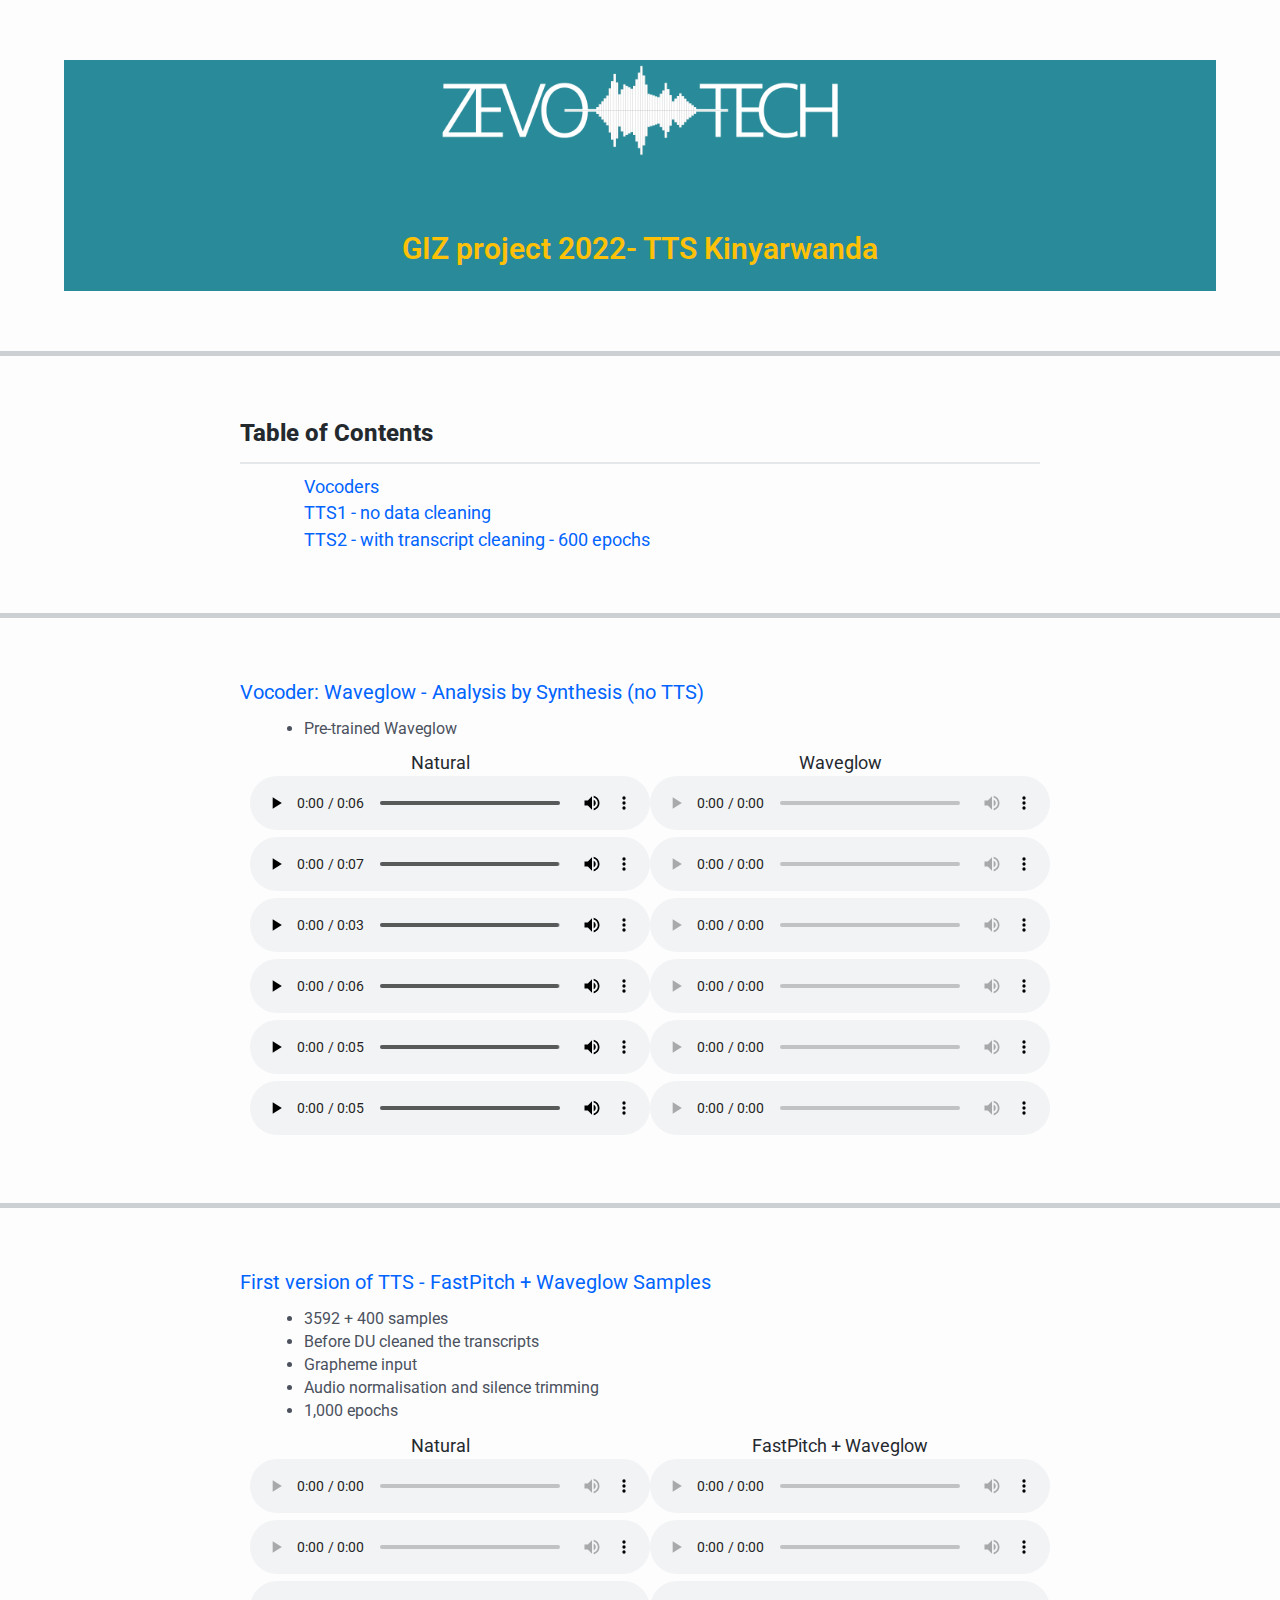
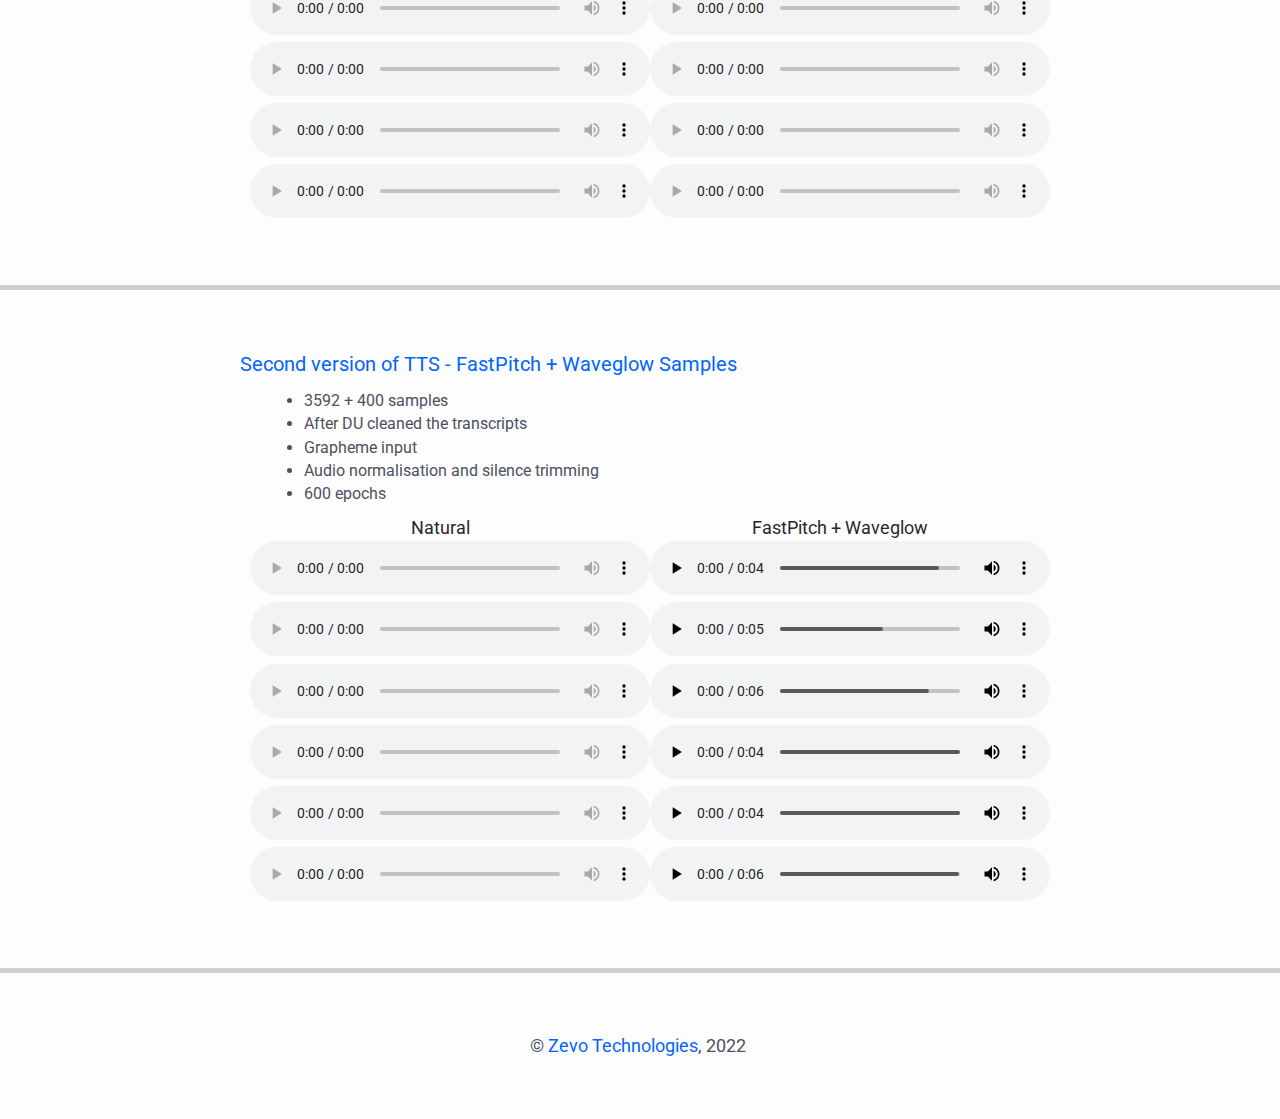
==== commit b8e6f665: "removed pwg samples and TTS3" ====
--- a/giz/index.html
+++ b/giz/index.html
@@ -30,9 +30,6 @@
             <li><a href="#vocoders">Vocoders</a></li>
             <li><a href="#tts1">TTS1 - no data cleaning</a></li>
             <li><a href="#tts2_600">TTS2 - with transcript cleaning - 600 epochs</a></li>
-            <li><a href="#tts2_1000">TTS2 - with transcript cleaning - 1000 epochs</a></li>
-            <li><a href="#tts3_600">TTS3 - with transcript cleaning and dereverberation - 600 epochs</a></li>
-            <li><a href="#tts3_1000">TTS3 - with transcript cleaning and dereverberation - 1000 epochs</a></li>
         </ul>
     </div>
 
@@ -41,10 +38,9 @@
     <!--VOCODERS-->
     <hr>
     <div id='vocoders' class='section'>
-        <h4>Vocoders: Waveglow vs ParallelWaveGan Samples - Analysis by Synthesis (no TTS)</h4>
+        <h4>Vocoder: Waveglow - Analysis by Synthesis (no TTS)</h4>
             <ul>
               <li>Pre-trained Waveglow</li>
-              <li>Parallel WaveGan trained on the Kinyarwanda 10,000 samples for 400,000 steps</li>
             </ul> 
 
         
@@ -53,41 +49,34 @@
             <tbody style="width:90%">
 			<tr>
                 <th style="width:33%">Natural</th>
-                <th style="width:33%">ParallelWaveGAN</th>
                 <th style="width:33%">Waveglow</th>
             </tr>
             <tr>
                 <td><div class='labeled-audio'><audio preload='metadata' controls><source src='samples/natural/TTS_01_1.wav' type='audio/mpeg'></audio></div></td>
-                <td><div class='labeled-audio'><audio preload='metadata' controls><source src='samples/vocoder/paralelwg/TTS_01_1_gen.wav' type='audio/mpeg'></audio></div></td>
                 <td><div class='labeled-audio'><audio preload='metadata' controls><source src='samples/vocoder/waveglow/TTS_01_1.wav_synthesis.wav' type='audio/mpeg'></audio></div></td>
             </tr>
 
             <tr>
                 <td><div class='labeled-audio'><audio preload='metadata' controls><source src='samples/natural/TTS_01_2.wav' type='audio/mpeg'></audio></div></td>   
-                <td><div class='labeled-audio'><audio preload='metadata' controls><source src='samples/vocoder/paralelwg/TTS_01_2_gen.wav' type='audio/mpeg'></audio></div></td>
                 <td><div class='labeled-audio'><audio preload='metadata' controls><source src='samples/vocoder/waveglow/TTS_01_2.wav_synthesis.wav' type='audio/mpeg'></audio></div></td>
             </tr>
 
             <tr>
                 <td><div class='labeled-audio'><audio preload='metadata' controls><source src='samples/natural/TTS_01_3.wav' type='audio/mpeg'></audio></div></td>
-                <td><div class='labeled-audio'><audio preload='metadata' controls><source src='samples/vocoder/paralelwg/TTS_01_3_gen.wav' type='audio/mpeg'></audio></div></td>
                 <td><div class='labeled-audio'><audio preload='metadata' controls><source src='samples/vocoder/waveglow/TTS_01_3.wav_synthesis.wav' type='audio/mpeg'></audio></div></td>
             </tr>
                 
             <tr>
                 <td><div class='labeled-audio'><audio preload='metadata' controls><source src='samples/natural/TTS_01_4.wav' type='audio/mpeg'></audio></div></td>
-                <td><div class='labeled-audio'><audio preload='metadata' controls><source src='samples/vocoder/paralelwg/TTS_01_4_gen.wav' type='audio/mpeg'></audio></div></td>
                 <td><div class='labeled-audio'><audio preload='metadata' controls><source src='samples/vocoder/waveglow/TTS_01_4.wav_synthesis.wav' type='audio/mpeg'></audio></div></td>
             </tr>
 
             <tr>
                 <td><div class='labeled-audio'><audio preload='metadata' controls><source src='samples/natural/TTS_01_5.wav' type='audio/mpeg'></audio></div></td>
-                <td><div class='labeled-audio'><audio preload='metadata' controls><source src='samples/vocoder/paralelwg/TTS_01_5_gen.wav' type='audio/mpeg'></audio></div></td>
                 <td><div class='labeled-audio'><audio preload='metadata' controls><source src='samples/vocoder/waveglow/TTS_01_5.wav_synthesis.wav' type='audio/mpeg'></audio></div></td>
             </tr>
             <tr>
                 <td><div class='labeled-audio'><audio preload='metadata' controls><source src='samples/natural/TTS_01_6.wav' type='audio/mpeg'></audio></div></td>
-                <td><div class='labeled-audio'><audio preload='metadata' controls><source src='samples/vocoder/paralelwg/TTS_01_6_gen.wav' type='audio/mpeg'></audio></div></td>
                 <td><div class='labeled-audio'><audio preload='metadata' controls><source src='samples/vocoder/waveglow/TTS_01_6.wav_synthesis.wav' type='audio/mpeg'></audio></div></td>
             </tr>
 
@@ -99,7 +88,7 @@
     <!-- FIRST VERSION - tts_1 -->
     <hr>
      <div id='tts1' class='section'>
-        <h4>First version of TTS - FastPitch + Waveglow / ParallelWaveGan Samples</h4>
+        <h4>First version of TTS - FastPitch + Waveglow Samples</h4>
             <ul>
                   <li>3592 + 400 samples</li>
                   <li>Before DU cleaned the transcripts</li>
@@ -113,43 +102,36 @@
             <tbody style="width:90%">
 			<tr>
                 <th style="width:33%">Natural</th>
-                <th style="width:33%">FastPitch + ParallelWaveGAN</th>
                 <th style="width:33%">FastPitch + Waveglow</th>
             </tr>
             <tr>
                 <td><div class='labeled-audio'><audio preload='metadata' controls><source src='samples/natural/TTS_19_137.wav' type='audio/mpeg'></audio></div></td>
-                <td><div class='labeled-audio'><audio preload='metadata' controls><source src='samples/tts_1/parallelwg/pwg_TTS_19_137.wav' type='audio/mpeg'></audio></div></td>
                 <td><div class='labeled-audio'><audio preload='metadata' controls><source src='samples/tts_1/waveglow/TTS_19_137.wav' type='audio/mpeg'></audio></div></td>
             </tr>
 
             <tr>
                  <td><div class='labeled-audio'><audio preload='metadata' controls><source src='samples/natural/TTS_19_138.wav' type='audio/mpeg'></audio></div></td>
-                <td><div class='labeled-audio'><audio preload='metadata' controls><source src='samples/tts_1/parallelwg/pwg_TTS_19_138.wav' type='audio/mpeg'></audio></div></td>
                 <td><div class='labeled-audio'><audio preload='metadata' controls><source src='samples/tts_1/waveglow/TTS_19_138.wav' type='audio/mpeg'></audio></div></td>
             </tr>
 
             <tr>
                 <td><div class='labeled-audio'><audio preload='metadata' controls><source src='samples/natural/TTS_19_139.wav' type='audio/mpeg'></audio></div></td>
-                <td><div class='labeled-audio'><audio preload='metadata' controls><source src='samples/tts_1/parallelwg/pwg_TTS_19_139.wav' type='audio/mpeg'></audio></div></td>
                 <td><div class='labeled-audio'><audio preload='metadata' controls><source src='samples/tts_1/waveglow/TTS_19_139.wav' type='audio/mpeg'></audio></div></td>
             </tr>
                 
             <tr>
                 <td><div class='labeled-audio'><audio preload='metadata' controls><source src='samples/natural/TTS_19_140.wav' type='audio/mpeg'></audio></div></td>
-                <td><div class='labeled-audio'><audio preload='metadata' controls><source src='samples/tts_1/parallelwg/pwg_TTS_19_140.wav' type='audio/mpeg'></audio></div></td>
                 <td><div class='labeled-audio'><audio preload='metadata' controls><source src='samples/tts_1/waveglow/TTS_19_140.wav' type='audio/mpeg'></audio></div></td>
             </tr>
 
             <tr>
                 <td><div class='labeled-audio'><audio preload='metadata' controls><source src='samples/natural/TTS_19_141.wav' type='audio/mpeg'></audio></div></td>
-                <td><div class='labeled-audio'><audio preload='metadata' controls><source src='samples/tts_1/parallelwg/pwg_TTS_19_141.wav' type='audio/mpeg'></audio></div></td>
                 <td><div class='labeled-audio'><audio preload='metadata' controls><source src='samples/tts_1/waveglow/TTS_19_141.wav' type='audio/mpeg'></audio></div></td>
             </tr>
 
 
             <tr>
                 <td><div class='labeled-audio'><audio preload='metadata' controls><source src='samples/natural/TTS_19_142.wav' type='audio/mpeg'></audio></div></td>
-                <td><div class='labeled-audio'><audio preload='metadata' controls><source src='samples/tts_1/parallelwg/pwg_TTS_19_142.wav' type='audio/mpeg'></audio></div></td>
                 <td><div class='labeled-audio'><audio preload='metadata' controls><source src='samples/tts_1/waveglow/TTS_19_142.wav' type='audio/mpeg'></audio></div></td>
             </tr>
 
@@ -162,7 +144,7 @@
         <hr>
         <div id='tts2_600' class='section'>
 
-        <h4>Second version of TTS - FastPitch + Waveglow / ParallelWaveGan Samples</h4>
+        <h4>Second version of TTS - FastPitch + Waveglow  Samples</h4>
             <ul>
                   <li>3592 + 400 samples</li>
                   <li>After DU cleaned the transcripts</li>
@@ -178,43 +160,36 @@
             <tbody style="width:90%">
 			<tr>
                 <th style="width:33%">Natural</th>
-                <th style="width:33%">FastPitch + ParallelWaveGAN</th>
                 <th style="width:33%">FastPitch + Waveglow</th>
             </tr>
             <tr>
                 <td><div class='labeled-audio'><audio preload='metadata' controls><source src='samples/natural/TTS_19_137.wav' type='audio/mpeg'></audio></div></td>
-                <td><div class='labeled-audio'><audio preload='metadata' controls><source src='samples/tts_2_600/parallelwg//pwg_TTS_19_137.wav' type='audio/mpeg'></audio></div></td>
                 <td><div class='labeled-audio'><audio preload='metadata' controls><source src='samples/tts_2_600/waveglow/TTS_19_137.wav' type='audio/mpeg'></audio></div></td>
             </tr>
 
             <tr>
                  <td><div class='labeled-audio'><audio preload='metadata' controls><source src='samples/natural/TTS_19_138.wav' type='audio/mpeg'></audio></div></td>
-                <td><div class='labeled-audio'><audio preload='metadata' controls><source src='samples/tts_2_600/parallelwg/pwg_TTS_19_138.wav' type='audio/mpeg'></audio></div></td>
                 <td><div class='labeled-audio'><audio preload='metadata' controls><source src='samples/tts_2_600/waveglow/TTS_19_138.wav' type='audio/mpeg'></audio></div></td>
             </tr>
 
             <tr>
                 <td><div class='labeled-audio'><audio preload='metadata' controls><source src='samples/natural/TTS_19_139.wav' type='audio/mpeg'></audio></div></td>
-                <td><div class='labeled-audio'><audio preload='metadata' controls><source src='samples/tts_2_600/parallelwg/pwg_TTS_19_139.wav' type='audio/mpeg'></audio></div></td>
                 <td><div class='labeled-audio'><audio preload='metadata' controls><source src='samples/tts_2_600/waveglow/TTS_19_139.wav' type='audio/mpeg'></audio></div></td>
             </tr>
                 
             <tr>
                 <td><div class='labeled-audio'><audio preload='metadata' controls><source src='samples/natural/TTS_19_140.wav' type='audio/mpeg'></audio></div></td>
-                <td><div class='labeled-audio'><audio preload='metadata' controls><source src='samples/tts_2_600/parallelwg/pwg_TTS_19_140.wav' type='audio/mpeg'></audio></div></td>
                 <td><div class='labeled-audio'><audio preload='metadata' controls><source src='samples/tts_2_600/waveglow/TTS_19_140.wav' type='audio/mpeg'></audio></div></td>
             </tr>
 
             <tr>
                 <td><div class='labeled-audio'><audio preload='metadata' controls><source src='samples/natural/TTS_19_141.wav' type='audio/mpeg'></audio></div></td>
-                <td><div class='labeled-audio'><audio preload='metadata' controls><source src='samples/tts_2_600/parallelwg/pwg_TTS_19_141.wav' type='audio/mpeg'></audio></div></td>
                 <td><div class='labeled-audio'><audio preload='metadata' controls><source src='samples/tts_2_600/waveglow/TTS_19_141.wav' type='audio/mpeg'></audio></div></td>
             </tr>
 
 
             <tr>
                 <td><div class='labeled-audio'><audio preload='metadata' controls><source src='samples/natural/TTS_19_142.wav' type='audio/mpeg'></audio></div></td>
-                <td><div class='labeled-audio'><audio preload='metadata' controls><source src='samples/tts_2_600/parallelwg/pwg_TTS_19_142.wav' type='audio/mpeg'></audio></div></td>
                 <td><div class='labeled-audio'><audio preload='metadata' controls><source src='samples/tts_2_600/waveglow/TTS_19_142.wav' type='audio/mpeg'></audio></div></td>
             </tr>
 
@@ -224,199 +199,7 @@
 
 
         
-        <!-- SECOND VERSION - tts_2_1000 -->
-        <hr>
-        <div id='tts2_1000' class='section'>
-
-        <h4>Second version of TTS - FastPitch + Waveglow / ParallelWaveGan Samples</h4>
-            <ul>
-                  <li>3592 + 400 samples</li>
-                  <li>After DU cleaned the transcripts</li>
-                  <li>Grapheme input</li>
-                  <li>Audio normalisation and silence trimming</li>
-                  <li>1000 epochs</li>
-            </ul> 
-        
-        
-        <table border="2" align="center" cellpadding="20" cellspacing="0" bordercolor="#F4F4F4" style="width:100%">
-            <tbody style="width:90%">
-			<tr>
-                <th style="width:33%">Natural</th>
-                <th style="width:33%">FastPitch + ParallelWaveGAN</th>
-                <th style="width:33%">FastPitch + Waveglow</th>
-            </tr>
-            <tr>
-                <td><div class='labeled-audio'><audio preload='metadata' controls><source src='samples/natural/TTS_19_137.wav' type='audio/mpeg'></audio></div></td>
-                <td><div class='labeled-audio'><audio preload='metadata' controls><source src='samples/tts_2_1000/parallelwg//pwg_TTS_19_137.wav' type='audio/mpeg'></audio></div></td>
-                <td><div class='labeled-audio'><audio preload='metadata' controls><source src='samples/tts_2_1000/waveglow/TTS_19_137.wav' type='audio/mpeg'></audio></div></td>
-            </tr>
-
-            <tr>
-                 <td><div class='labeled-audio'><audio preload='metadata' controls><source src='samples/natural/TTS_19_138.wav' type='audio/mpeg'></audio></div></td>
-                <td><div class='labeled-audio'><audio preload='metadata' controls><source src='samples/tts_2_1000/parallelwg/pwg_TTS_19_138.wav' type='audio/mpeg'></audio></div></td>
-                <td><div class='labeled-audio'><audio preload='metadata' controls><source src='samples/tts_2_1000/waveglow/TTS_19_138.wav' type='audio/mpeg'></audio></div></td>
-            </tr>
-
-            <tr>
-                <td><div class='labeled-audio'><audio preload='metadata' controls><source src='samples/natural/TTS_19_139.wav' type='audio/mpeg'></audio></div></td>
-                <td><div class='labeled-audio'><audio preload='metadata' controls><source src='samples/tts_2_1000/parallelwg/pwg_TTS_19_139.wav' type='audio/mpeg'></audio></div></td>
-                <td><div class='labeled-audio'><audio preload='metadata' controls><source src='samples/tts_2_1000/waveglow/TTS_19_139.wav' type='audio/mpeg'></audio></div></td>
-            </tr>
-                
-            <tr>
-                <td><div class='labeled-audio'><audio preload='metadata' controls><source src='samples/natural/TTS_19_140.wav' type='audio/mpeg'></audio></div></td>
-                <td><div class='labeled-audio'><audio preload='metadata' controls><source src='samples/tts_2_1000/parallelwg/pwg_TTS_19_140.wav' type='audio/mpeg'></audio></div></td>
-                <td><div class='labeled-audio'><audio preload='metadata' controls><source src='samples/tts_2_1000/waveglow/TTS_19_140.wav' type='audio/mpeg'></audio></div></td>
-            </tr>
-
-            <tr>
-                <td><div class='labeled-audio'><audio preload='metadata' controls><source src='samples/natural/TTS_19_141.wav' type='audio/mpeg'></audio></div></td>
-                <td><div class='labeled-audio'><audio preload='metadata' controls><source src='samples/tts_2_1000/parallelwg/pwg_TTS_19_141.wav' type='audio/mpeg'></audio></div></td>
-                <td><div class='labeled-audio'><audio preload='metadata' controls><source src='samples/tts_2_1000/waveglow/TTS_19_141.wav' type='audio/mpeg'></audio></div></td>
-            </tr>
-
-
-            <tr>
-                <td><div class='labeled-audio'><audio preload='metadata' controls><source src='samples/natural/TTS_19_142.wav' type='audio/mpeg'></audio></div></td>
-                <td><div class='labeled-audio'><audio preload='metadata' controls><source src='samples/tts_2_1000/parallelwg/pwg_TTS_19_142.wav' type='audio/mpeg'></audio></div></td>
-                <td><div class='labeled-audio'><audio preload='metadata' controls><source src='samples/tts_2_1000/waveglow/TTS_19_142.wav' type='audio/mpeg'></audio></div></td>
-            </tr>
-
-            </tbody>
-        </table>
-        </div>
-
-
-        <!-- THIRD VERSION - tts_3_600 -->
-        <hr>
-        <div id='tts3_600' class='section'>
-        <h4>Third version of TTS - FastPitch + Waveglow / ParallelWaveGan Samples</h4>
-            <ul>
-                <li>3592 + 400 samples</li>
-                <li>After DU cleaned the transcripts</li>
-                <li>Grapheme input</li>
-                <li>Audio normalisation and silence trimming</li>
-                <li>Dereverberation (Postfish)</li>
-                <li>600 epochs</li>
-            </ul> 
-        
-        
-        <table border="2" align="center" cellpadding="20" cellspacing="0" bordercolor="#F4F4F4" style="width:100%">
-            <tbody style="width:90%">
-			<tr>
-                <th style="width:33%">Natural dereverberated</th>
-                <th style="width:33%">FastPitch + ParallelWaveGAN</th>
-                <th style="width:33%">FastPitch + Waveglow</th>
-            </tr>
-            <tr>
-                <td><div class='labeled-audio'><audio preload='metadata' controls><source src='samples/deverb/TTS_19_137.wav' type='audio/mpeg'></audio></div></td>
-                <td><div class='labeled-audio'><audio preload='metadata' controls><source src='samples/tts_3_600/parallelwg/pwg_TTS_19_137.wav' type='audio/mpeg'></audio></div></td>
-                <td><div class='labeled-audio'><audio preload='metadata' controls><source src='samples/tts_3_600/waveglow/TTS_19_137.wav' type='audio/mpeg'></audio></div></td>
-            </tr>
-
-            <tr>
-                 <td><div class='labeled-audio'><audio preload='metadata' controls><source src='samples/deverb/TTS_19_138.wav' type='audio/mpeg'></audio></div></td>
-                <td><div class='labeled-audio'><audio preload='metadata' controls><source src='samples/tts_3_600/parallelwg/pwg_TTS_19_138.wav' type='audio/mpeg'></audio></div></td>
-                <td><div class='labeled-audio'><audio preload='metadata' controls><source src='samples/tts_3_600/waveglow/TTS_19_138.wav' type='audio/mpeg'></audio></div></td>
-            </tr>
-
-            <tr>
-                <td><div class='labeled-audio'><audio preload='metadata' controls><source src='samples/deverb/TTS_19_139.wav' type='audio/mpeg'></audio></div></td>
-                <td><div class='labeled-audio'><audio preload='metadata' controls><source src='samples/tts_3_600/parallelwg/pwg_TTS_19_139.wav' type='audio/mpeg'></audio></div></td>
-                <td><div class='labeled-audio'><audio preload='metadata' controls><source src='samples/tts_3_600/waveglow/TTS_19_139.wav' type='audio/mpeg'></audio></div></td>
-            </tr>
-                
-            <tr>
-                <td><div class='labeled-audio'><audio preload='metadata' controls><source src='samples/deverb/TTS_19_140.wav' type='audio/mpeg'></audio></div></td>
-                <td><div class='labeled-audio'><audio preload='metadata' controls><source src='samples/tts_3_600/parallelwg/pwg_TTS_19_140.wav' type='audio/mpeg'></audio></div></td>
-                <td><div class='labeled-audio'><audio preload='metadata' controls><source src='samples/tts_3_600/waveglow/TTS_19_140.wav' type='audio/mpeg'></audio></div></td>
-            </tr>
-
-            <tr>
-                <td><div class='labeled-audio'><audio preload='metadata' controls><source src='samples/deverb/TTS_19_141.wav' type='audio/mpeg'></audio></div></td>
-                <td><div class='labeled-audio'><audio preload='metadata' controls><source src='samples/tts_3_600/parallelwg/pwg_TTS_19_141.wav' type='audio/mpeg'></audio></div></td>
-                <td><div class='labeled-audio'><audio preload='metadata' controls><source src='samples/tts_3_600/waveglow/TTS_19_141.wav' type='audio/mpeg'></audio></div></td>
-            </tr>
-
-
-            <tr>
-                <td><div class='labeled-audio'><audio preload='metadata' controls><source src='samples/deverb/TTS_19_142.wav' type='audio/mpeg'></audio></div></td>
-                <td><div class='labeled-audio'><audio preload='metadata' controls><source src='samples/tts_3_600/parallelwg/pwg_TTS_19_142.wav' type='audio/mpeg'></audio></div></td>
-                <td><div class='labeled-audio'><audio preload='metadata' controls><source src='samples/tts_3_600/waveglow/TTS_19_142.wav' type='audio/mpeg'></audio></div></td>
-            </tr>
-
-            </tbody>
-        </table>
-        </div>
-
-
-        
-        <!-- THIRD VERSION - tts_3_1000 -->
-        <hr>
-        <div id='tts3_1000' class='section'>
-        <h4>Third version of TTS - FastPitch + Waveglow / ParallelWaveGan Samples</h4>
-            <ul>
-                <li>3592 + 400 samples</li>
-                <li>After DU cleaned the transcripts</li>
-                <li>Grapheme input</li>
-                <li>Audio normalisation and silence trimming</li>
-                <li>Dereverberation (Postfish)</li>
-                <li>1000 epochs</li>
-            </ul> 
-        
-        
-        <table border="2" align="center" cellpadding="20" cellspacing="0" bordercolor="#F4F4F4" style="width:100%">
-            <!--<table border="1" style="width:50%" align="center">-->
-
-            <tbody style="width:90%">
-			<tr>
-                <th style="width:33%">Natural dereverberated</th>
-                <th style="width:33%">FastPitch + ParallelWaveGAN</th>
-                <th style="width:33%">FastPitch + Waveglow</th>
-            </tr>
-            <tr>
-                <td><div class='labeled-audio'><audio preload='metadata' controls><source src='samples/deverb/TTS_19_137.wav' type='audio/mpeg'></audio></div></td>
-                <td><div class='labeled-audio'><audio preload='metadata' controls><source src='samples/tts_3_1000/parallelwg/pwg_TTS_19_137.wav' type='audio/mpeg'></audio></div></td>
-                <td><div class='labeled-audio'><audio preload='metadata' controls><source src='samples/tts_3_1000/waveglow/TTS_19_137.wav' type='audio/mpeg'></audio></div></td>
-            </tr>
-
-            <tr>
-                 <td><div class='labeled-audio'><audio preload='metadata' controls><source src='samples/deverb/TTS_19_138.wav' type='audio/mpeg'></audio></div></td>
-                <td><div class='labeled-audio'><audio preload='metadata' controls><source src='samples/tts_3_1000/parallelwg/pwg_TTS_19_138.wav' type='audio/mpeg'></audio></div></td>
-                <td><div class='labeled-audio'><audio preload='metadata' controls><source src='samples/tts_3_1000/waveglow/TTS_19_138.wav' type='audio/mpeg'></audio></div></td>
-            </tr>
-
-            <tr>
-                <td><div class='labeled-audio'><audio preload='metadata' controls><source src='samples/deverb/TTS_19_139.wav' type='audio/mpeg'></audio></div></td>
-                <td><div class='labeled-audio'><audio preload='metadata' controls><source src='samples/tts_3_1000/parallelwg/pwg_TTS_19_139.wav' type='audio/mpeg'></audio></div></td>
-                <td><div class='labeled-audio'><audio preload='metadata' controls><source src='samples/tts_3_1000/waveglow/TTS_19_139.wav' type='audio/mpeg'></audio></div></td>
-            </tr>
-                
-            <tr>
-                <td><div class='labeled-audio'><audio preload='metadata' controls><source src='samples/deverb/TTS_19_140.wav' type='audio/mpeg'></audio></div></td>
-                <td><div class='labeled-audio'><audio preload='metadata' controls><source src='samples/tts_3_1000/parallelwg/pwg_TTS_19_140.wav' type='audio/mpeg'></audio></div></td>
-                <td><div class='labeled-audio'><audio preload='metadata' controls><source src='samples/tts_3_1000/waveglow/TTS_19_140.wav' type='audio/mpeg'></audio></div></td>
-            </tr>
-
-            <tr>
-                <td><div class='labeled-audio'><audio preload='metadata' controls><source src='samples/deverb/TTS_19_141.wav' type='audio/mpeg'></audio></div></td>
-                <td><div class='labeled-audio'><audio preload='metadata' controls><source src='samples/tts_3_1000/parallelwg/pwg_TTS_19_141.wav' type='audio/mpeg'></audio></div></td>
-                <td><div class='labeled-audio'><audio preload='metadata' controls><source src='samples/tts_3_1000/waveglow/TTS_19_141.wav' type='audio/mpeg'></audio></div></td>
-            </tr>
-
-
-            <tr>
-                <td><div class='labeled-audio'><audio preload='metadata' controls><source src='samples/deverb/TTS_19_142.wav' type='audio/mpeg'></audio></div></td>
-                <td><div class='labeled-audio'><audio preload='metadata' controls><source src='samples/tts_3_1000/parallelwg/pwg_TTS_19_142.wav' type='audio/mpeg'></audio></div></td>
-                <td><div class='labeled-audio'><audio preload='metadata' controls><source src='samples/tts_3_1000/waveglow/TTS_19_142.wav' type='audio/mpeg'></audio></div></td>
-            </tr>
-
-            </tbody>
-        </table>
-        </div>
-
-
-
+    
     <hr>
     <p style="text-align:center"> © <a href="https://zevo-tech.com/company/">Zevo Technologies</a>, 2022</p>
  
